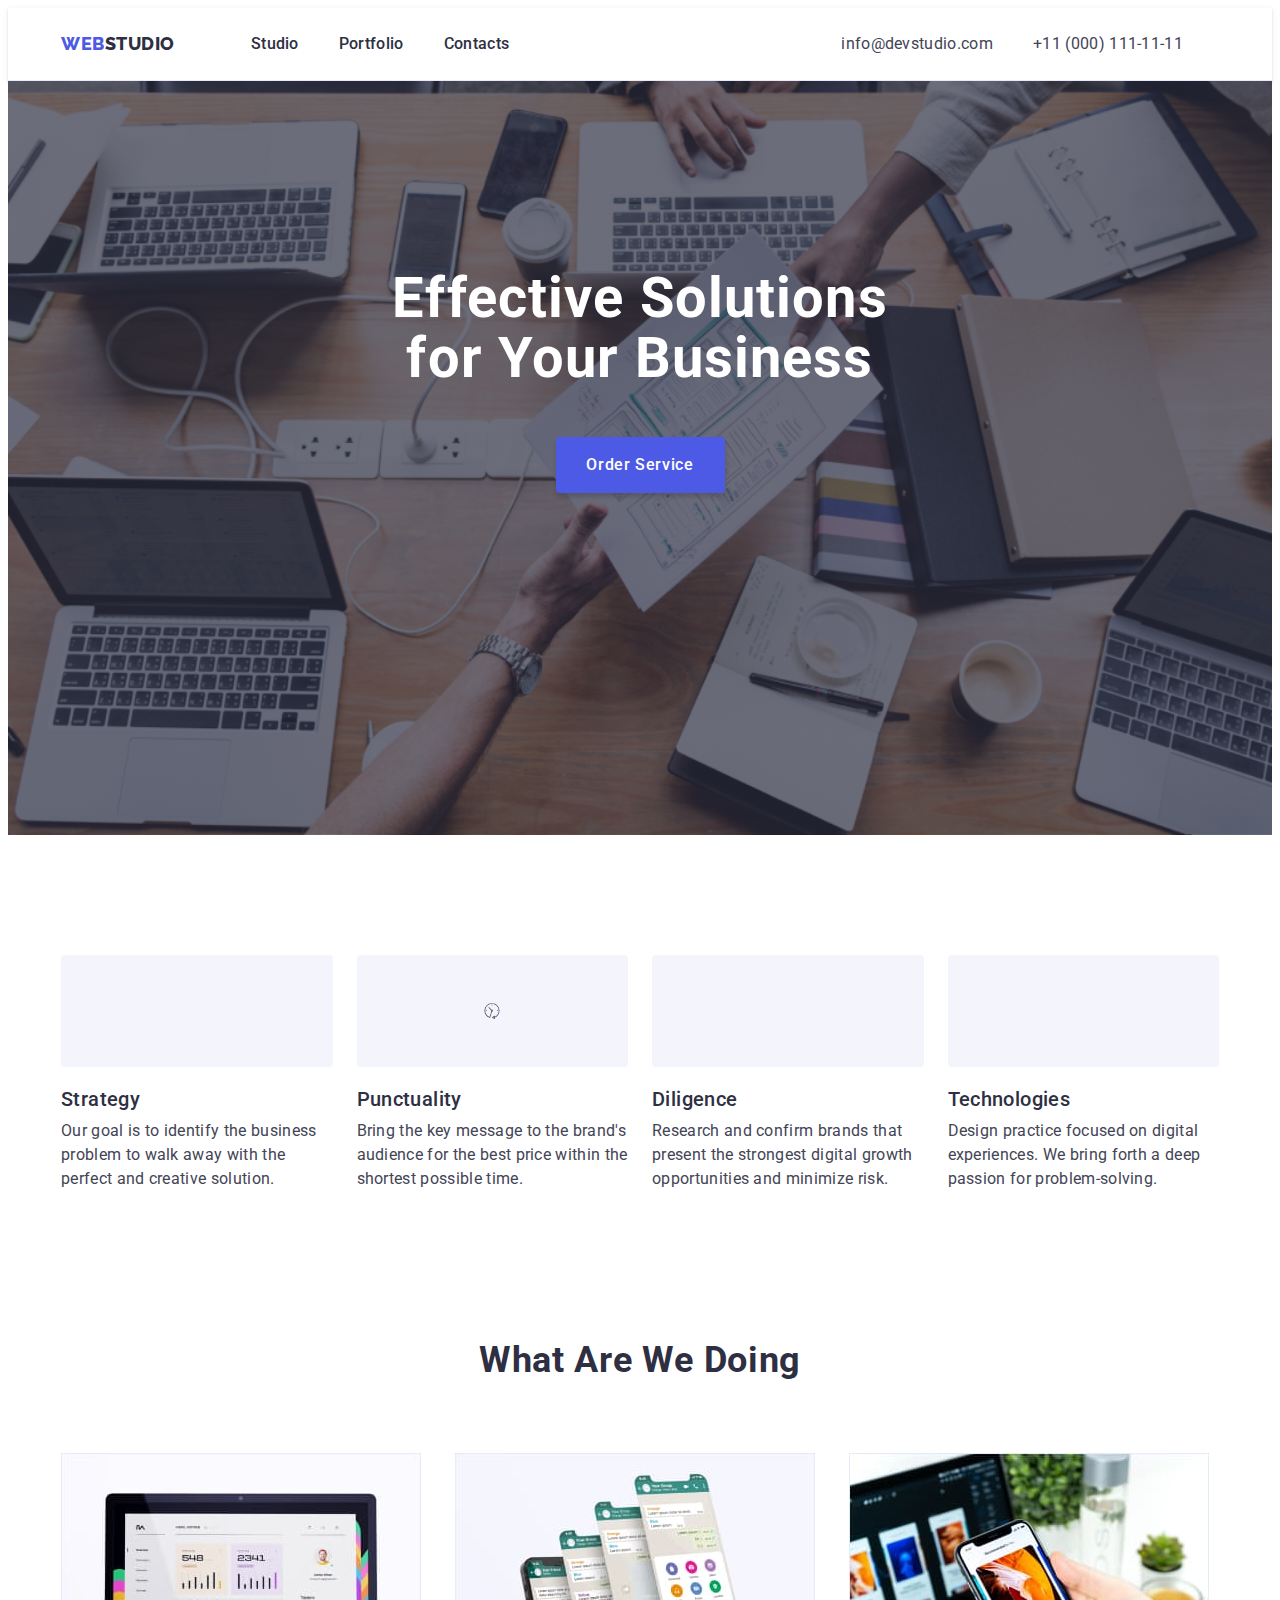
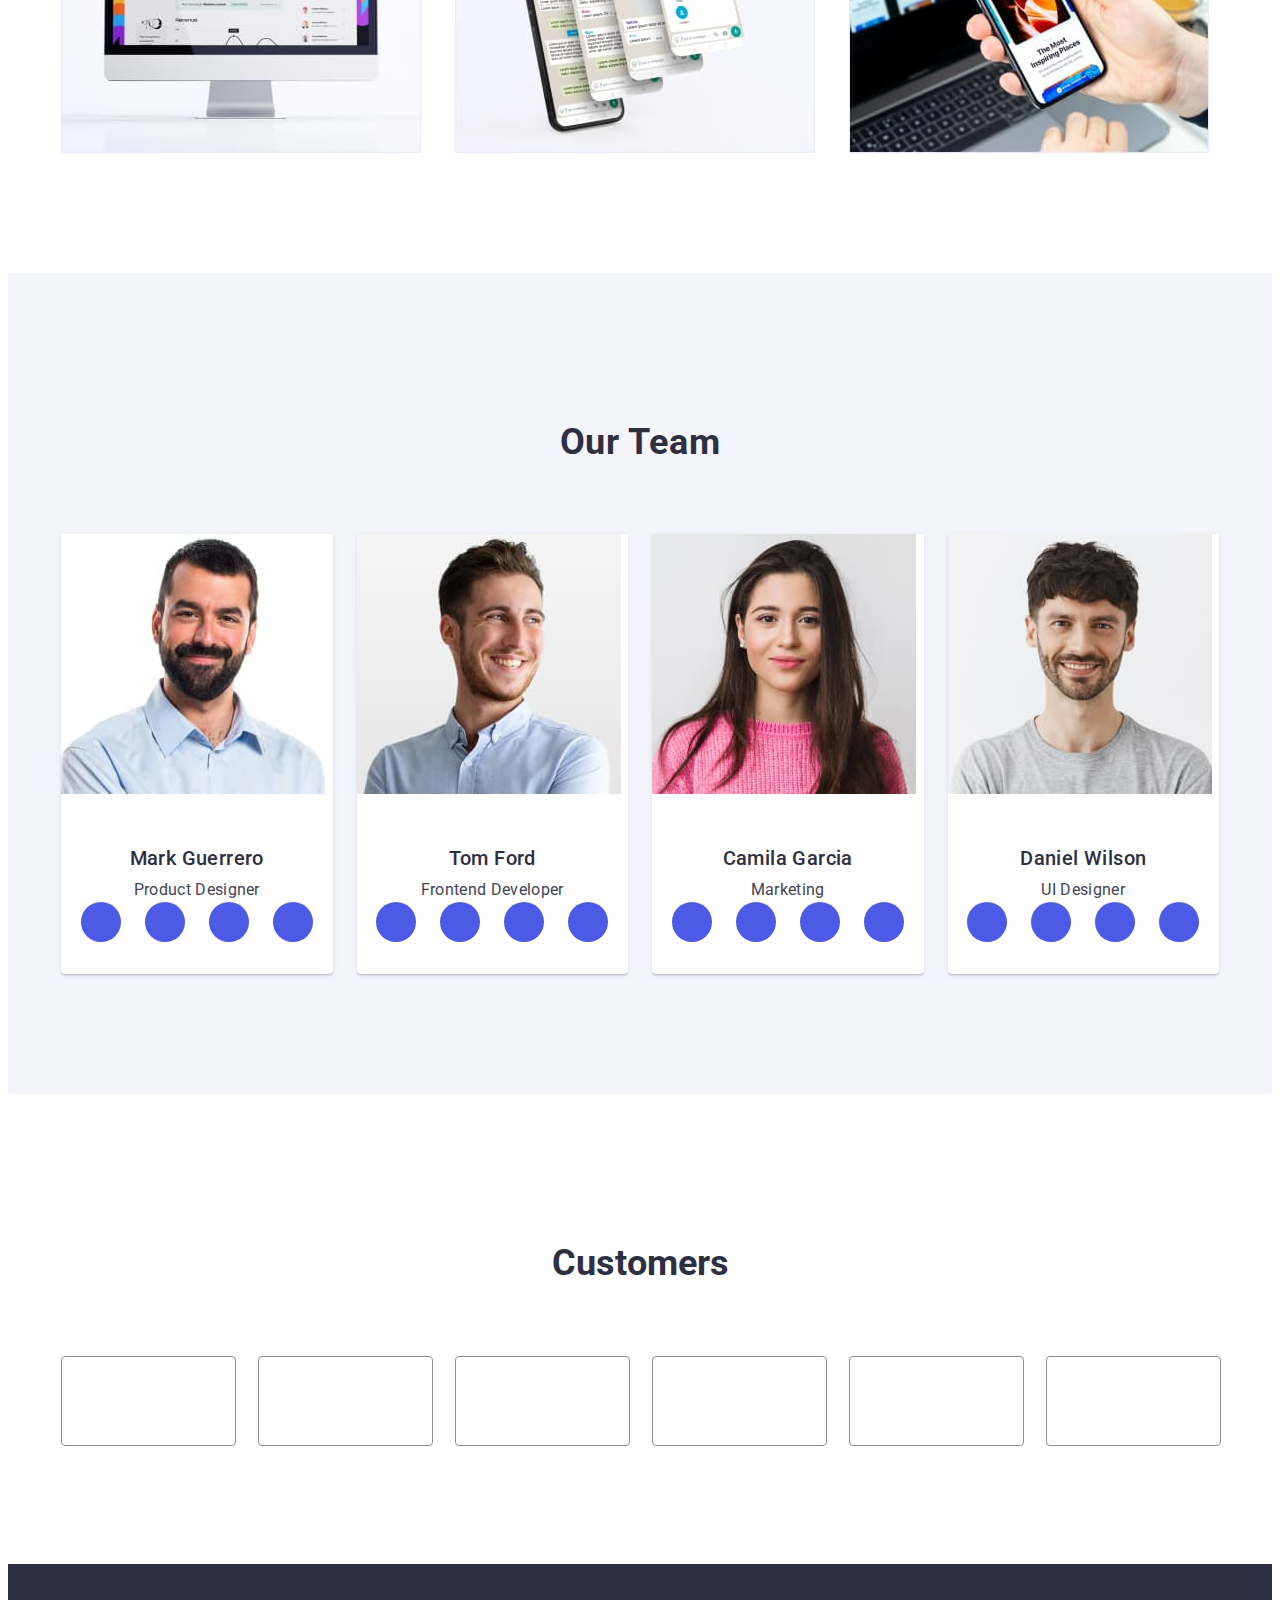
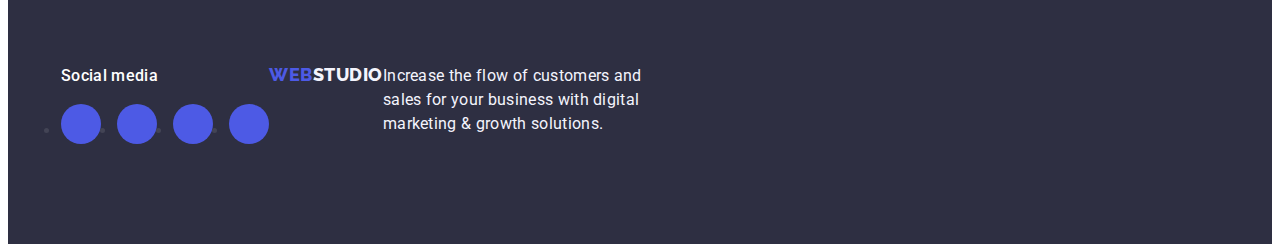
==== index.html @ bbf402d6 "Update index.html" ====
<!DOCTYPE html>
<html lang="en">

<head>
    <meta charset="UTF-8">
    <meta http-equiv="X-UA-Compatible" content="IE=edge">
    <link rel="preconnect" href="https://fonts.googleapis.com">
    <link rel="preconnect" href="https://fonts.gstatic.com" crossorigin>
    <link href="https://fonts.googleapis.com/css2?family=Roboto:wght@400;500;700;900&display=swap" rel="stylesheet">
    <link rel="preconnect" href="https://fonts.googleapis.com">
    <link rel="preconnect" href="https://fonts.gstatic.com" crossorigin>
    <link href="https://fonts.googleapis.com/css2?family=Raleway:wght@800&display=swap" rel="stylesheet">
    <link rel="stylesheet" href="https://cdnjs.cloudflare.com/ajax/libs/modern-normalize/1.1.0/modern-normalize.min.css"
        integrity="sha512-wpPYUAdjBVSE4KJnH1VR1HeZfpl1ub8YT/NKx4PuQ5NmX2tKuGu6U/JRp5y+Y8XG2tV+wKQpNHVUX03MfMFn9Q=="
        crossorigin="anonymous" referrerpolicy="no-referrer" />
    <link rel="stylesheet" href="./css/style.css">
    <meta name="viewport" content="width=device-width, initial-scale=1.0">
    <title>Dz1</title>
</head>
<!--............................................................. header -->

<body>
    <header class="header-bloc">

        <div class="header-conteiner container ">


            <nav class="header-link">

                <a class="logo link" href="./index.html">WEB<span class="logo-text">Studio</span></a>


                <ul class="menuu list">
                    <li><a href="./index.html" class="linkk-header link">Studio</a></li>
                    <li><a href="./portfolio.html" class="linkk-header link">Portfolio</a></li>
                    <li><a href="" class="linkk-header link">Contacts</a></li>
                </ul>
            </nav>

            <address class="main-contact">

                <ul class="menuuu list">
                    <li><a href="mailto:info@devstudio.com" class="linkk-contact link">info@devstudio.com</a></li>
                    <li class="contact-second"><a href="tel:+110001111111" class="linkk-contact link">+11 (000)
                            111-11-11</a></li>
                </ul>

            </address>
        </div>


    </header>



    <!--............................................................. first-section -->

    <main>
        <section class="first-bloc">
            <div class="first-conteiner container">
                <h1 class="bloc-logo">Effective Solutions for Your Business</h1>
                <button type="button" class="first-button">Order Service</button>
                <svg class="svg">
                    <use href="/images/svg/Ellipse.svg"></use>
                </svg>
            </div>
        </section>



        <!--............................................................. second-section -->
        <section class="second-bloc">
            <div class="second-conteiner container">
                <h2 class="blocc-logo">Huhu</h2>
                <ul class="second list">
                    <li class="link-one">
                        <div class="second-icon">
                            <svg width="64" height="64">
                                <use href="./images/svg/icon-strategy.svg #strategy-icon"></use>
                            </svg>
                        </div>
                        <h3 class="linkcc-logo">Strategy</h3>
                        <p class="second-parahraf">
                            Our goal is to identify the business
                            problem to walk away with the perfect and creative solution.
                        </p>
                    </li>
                    <li class="link-one">
                        <div class="second-icon">
                            <svg width="64" height="64">
                                <use href="#punctualy-icon"></use>
                            </svg>
                        </div>
                        <h3 class="linkcc-logo">Punctuality</h3>
                        <p class="second-parahraf"> Bring the key message to the brand's audience for the best price
                            within
                            the shortest possible
                            time.
                        </p>
                    </li>
                    <li class="link-one">
                        <div class="second-icon">
                            <svg width="64" height="64">
                                <use href=""></use>
                            </svg>
                        </div>
                        <h3 class="linkcc-logo">Diligence</h3>
                        <p class="second-parahraf">Research and confirm brands that present the strongest digital growth
                            opportunities and minimize
                            risk.</p>
                    </li>
                    <li class="link-one">
                        <div class="second-icon">
                            <svg width="64" height="64">
                                <use href=""></use>
                            </svg>
                        </div>
                        <h3 class="linkcc-logo">Technologies</h3>
                        <p class="second-parahraf">Design practice focused on digital experiences. We bring forth a deep
                            passion for
                            problem-solving.
                        </p>
                    </li>


                </ul>
            </div>
        </section>










        <!--............................................................. thre-section -->
        <section class="thre-bloc">
            <div class="thre-conteiner container">
                <h2 class=" logo-thre">What are we doing</h2>
                <ul class="thre list">
                    <li class="llink"><img src="./images/dz11.jpg" alt="foto-main1" width="360"></li>
                    <li class="llink"><img src="./images/dz12.jpg" alt="foto-main1" width="360"></li>
                    <li class="llink"><img src="./images/dz13.jpg" alt="foto-main1" width="360"></li>
                </ul>
            </div>
        </section>

        <!--............................................................. four-section -->
        <section class="four-bloc">
            <div class="four-conteiner container">
                <h2 class="four-logo">Our Team</h2>

                <ul class="four list">
                    <li class="four-link">
                        <img src="./images/dz14.jpg" alt="foto-main1" width="264">
                        <div class="link-box">



                            <h3 class="linkcc-logo">Mark Guerrero</h3>

                            <p class="four-parahraf">Product Designer</p>
                            <ul class="four-list-social">
                                <li class="four-list-child"><a class="four-list-lick" href=""><svg
                                            class="four-list-icon" width="16" height="16">
                                            <use></use>
                                        </svg></a></li>
                                <li class="four-list-child"><a class="four-list-lick" href=""><svg
                                            class="four-list-icon" width="16" height="16">
                                            <use></use>
                                        </svg></a></li>
                                <li class="four-list-child"><a class="four-list-lick" href=""><svg
                                            class="four-list-icon" width="16" height="16">
                                            <use></use>
                                        </svg></a></li>
                                <li class="four-list-child"><a class="four-list-lick" href=""><svg
                                            class="four-list-icon" width="16" height="16">
                                            <use></use>
                                        </svg></a></li>
                            </ul>
                        </div>
                    </li>



                    <li class="four-link">
                        <img src="./images/dz15.jpg" alt="foto-main1" width="264">
                        <div class="link-box">



                            <h3 class="linkcc-logo">Tom Ford</h3>

                            <p class="four-parahraf">Frontend Developer</p>
                            <ul class="four-list-social">
                                <li class="four-list-child"><a class="four-list-lick" href=""><svg
                                            class="four-list-icon" width="16" height="16">
                                            <use></use>
                                        </svg></a></li>
                                <li class="four-list-child"><a class="four-list-lick" href=""><svg
                                            class="four-list-icon" width="16" height="16">
                                            <use></use>
                                        </svg></a></li>
                                <li class="four-list-child"><a class="four-list-lick" href=""><svg
                                            class="four-list-icon" width="16" height="16">
                                            <use></use>
                                        </svg></a></li>
                                <li class="four-list-child"><a class="four-list-lick" href=""><svg
                                            class="four-list-icon" width="16" height="16">
                                            <use></use>
                                        </svg></a></li>
                            </ul>
                        </div>
                    </li>



                    <li class="four-link">
                        <img src="./images/dz16.jpg" alt="foto-main1" width="264">
                        <div class="link-box">



                            <h3 class="linkcc-logo">Camila Garcia</h3>

                            <p class="four-parahraf">Marketing</p>
                            <ul class="four-list-social">
                                <li class="four-list-child"><a class="four-list-lick" href=""><svg
                                            class="four-list-icon" width="16" height="16">
                                            <use></use>
                                        </svg></a></li>
                                <li class="four-list-child"><a class="four-list-lick" href=""><svg
                                            class="four-list-icon" width="16" height="16">
                                            <use></use>
                                        </svg></a></li>
                                <li class="four-list-child"><a class="four-list-lick" href=""><svg
                                            class="four-list-icon" width="16" height="16">
                                            <use></use>
                                        </svg></a></li>
                                <li class="four-list-child"><a class="four-list-lick" href=""><svg
                                            class="four-list-icon" width="16" height="16">
                                            <use></use>
                                        </svg></a></li>
                            </ul>
                        </div>
                    </li>


                    <li class="four-link">
                        <img src="./images/dz17.jpg" alt="foto-main1" width="264">
                        <div class="link-box">


                            <h3 class="linkcc-logo">Daniel Wilson</h3>

                            <p class="four-parahraf">UI Designer</p>
                            <ul class="four-list-social">
                                <li class="four-list-child"><a class="four-list-lick" href=""><svg
                                            class="four-list-icon" width="16" height="16">
                                            <use href=""></use>
                                        </svg></a></li>
                                <li class="four-list-child"><a class="four-list-lick" href=""><svg
                                            class="four-list-icon" width="16" height="16">
                                            <use href=""></use>
                                        </svg></a></li>
                                <li class="four-list-child"><a class="four-list-lick" href=""><svg
                                            class="four-list-icon" width="16" height="16">
                                            <use href=""></use>
                                        </svg></a></li>
                                <li class="four-list-child"><a class="four-list-lick" href=""><svg
                                            class="four-list-icon" width="16" height="16">
                                            <use href=""></use>
                                        </svg></a></li>

                            </ul>
                        </div>
                    </li>
                </ul>
            </div>
            <!--............................................................. fife-section -->
        </section>

        <section class="fife-section">
            <div class="fife-section-bloc container">
                <h2 class="fife-logo">Customers</h2>
                <ul class="fife-list">
                    <li class="fife-child"><a class="fife-linc" href=""><svg class="fife-icon" width="104" height="56">
                                <use href=""></use>
                            </svg>


                        </a> </li>

                    <li class="fife-child"><a class="fife-linc" href=""><svg class="fife-icon" width="104" height="56">
                                <use href=""></use>
                            </svg>


                        </a> </li>

                    <li class="fife-child"><a class="fife-linc" href=""><svg class="fife-icon" width="104" height="56">
                                <use href=""></use>
                            </svg>

                        </a> </li>

                    <li class="fife-child"><a class="fife-linc" href=""><svg class="fife-icon" width="104" height="56">
                                <use href=""></use>
                            </svg>


                        </a> </li>

                    <li class="fife-child"><a class="fife-linc" href=""><svg class="fife-icon" width="104" height="56">
                                <use href=""></use>
                            </svg>


                        </a> </li>

                    <li class="fife-child"><a class="fife-linc" href=""><svg class="fife-icon" width="104" height="56">
                                <use href=""></use>
                            </svg>


                        </a> </li>

                </ul>

            </div>

        </section>


    </main>
    
    
    
    
    
    
    
    
    
    
    
    
    <!--............................................................. footer -->
    <footer class="last-bloc">
        <div class="last-continer container">
             <div class="social-footer">
            <p class="social-parahraf"> Social media</p>
            <ul class="footer-list">
                <li class="footer-child"><a class="footer-linc" href=""><svg class="footer-icon" width="24" height="24">
                            <use href=""></use>
                        </svg></a></li>
                <li class="footer-child"><a class="footer-linc" href=""><svg class="footer-icon" width="24" height="24">
                            <use href=""></use>
                        </svg></a></li>
                <li class="footer-child"><a class="footer-linc" href=""><svg class="footer-icon" width="24" height="24">
                            <use href=""></use>
                        </svg></a></li>
                <li class="footer-child"><a class="footer-linc" href=""><svg class="footer-icon" width="24" height="24">
                            <use href=""></use>
                        </svg></a></li>
            </ul>
        </div>
                  <a class="last link" href="./index.html">Web<span class="seme-text">Studio</span>
            </a>
            <p class="last-parahraf">Increase the flow of customers and sales
                for your business with digital marketing
                & growth solutions.</p>

        </div>
            
       
        
      
       

    </footer>

    
    
    
    
    
    
    
    
    
    
    
    
    
    
    
    
    
    
    

    <!-- sprayt -->
    <svg display="none">
        <symbol id="strategy-icon" viewBox="0 0 264 112">
            <path
                d="M161.546 68.1952L144.66 51.1851L146.534 41.9541C147.018 42.1429 147.532 42.2416 148.051 42.2453H148.064C150.448 42.2735 152.404 40.3633 152.432 37.9788C152.461 35.5943 150.55 33.6384 148.166 33.6101C145.781 33.582 143.825 35.4921 143.797 37.8767C143.791 38.3869 143.875 38.8941 144.047 39.3749L134.127 40.5856L117.945 24.32C117.747 24.1175 117.476 24.0023 117.192 24C116.912 24.0015 116.644 24.1129 116.445 24.3104L113.42 27.3184C113.004 27.7349 113.004 28.4101 113.42 28.8267L115.048 30.4779C108.742 42.0737 110.79 56.4335 120.087 65.8037C120.172 65.8853 120.271 65.9513 120.379 65.9989C120.312 66.3599 120.277 66.7261 120.275 67.0933V79.4667H107.475C104.531 79.4701 102.145 81.856 102.141 84.8V86.9333C102.141 87.5224 102.619 88 103.208 88H152.275C152.864 88 153.341 87.5224 153.341 86.9333V84.8C153.338 81.856 150.952 79.4701 148.008 79.4667H135.208V73.9829C137.213 74.4035 139.256 74.6179 141.305 74.6229C146.221 74.6176 151.059 73.392 155.385 71.056L157.021 72.7019C157.22 72.9044 157.491 73.0196 157.775 73.0219C158.055 73.0204 158.323 72.9089 158.521 72.7115L161.546 69.7035C161.963 69.2869 161.963 68.6117 161.546 68.1952ZM146.56 36.4661C147.395 35.6352 148.746 35.6389 149.577 36.4743C150.407 37.3096 150.404 38.6604 149.568 39.4912C149.169 39.8889 148.627 40.1121 148.063 40.112H148.057C146.879 40.1059 145.929 39.1459 145.935 37.9676C145.938 37.4036 146.164 36.8639 146.564 36.4661H146.56ZM144.049 43.4752L142.852 49.3664L140.501 47.0016L144.049 43.4752ZM142.837 41.6715L138.997 45.4891L136.026 42.5024L142.837 41.6715ZM148.008 81.6C149.775 81.6 151.208 83.0327 151.208 84.8V85.8667H104.275V84.8C104.275 83.0327 105.707 81.6 107.475 81.6H148.008ZM133.075 77.3333V79.4667H122.408V77.3333H133.075ZM122.408 75.2V67.0933C122.408 64.5056 124.801 62.4 127.741 62.4C130.682 62.4 133.075 64.5056 133.075 67.0933V75.2H122.408ZM135.208 71.808V67.0933C135.208 63.3291 131.859 60.2667 127.741 60.2667C125.079 60.2259 122.59 61.5809 121.179 63.8389C113.064 55.2913 111.236 42.5485 116.622 32.0647L153.826 69.4816C148.081 72.404 141.495 73.2268 135.208 71.808ZM157.786 70.4405L156.283 68.9291L117.181 29.5915L115.672 28.0789L117.181 26.5749L133.051 42.5344C133.059 42.5344 133.063 42.5483 133.071 42.5536L159.3 68.9365L157.786 70.4405Z"
                fill="#2E2F42" />
            <path
                d="M127.751 64.5333H127.741C125.974 64.5306 124.539 65.9612 124.537 67.7285C124.534 69.4958 125.965 70.9306 127.732 70.9333H127.741C129.509 70.936 130.944 69.5054 130.946 67.7381C130.949 65.9708 129.518 64.536 127.751 64.5333ZM128.498 68.4896C128.297 68.6893 128.025 68.801 127.741 68.8C127.152 68.7969 126.677 68.3169 126.68 67.7278C126.682 67.4458 126.795 67.176 126.995 66.977C127.193 66.7796 127.461 66.6681 127.741 66.6666C128.331 66.6697 128.806 67.1497 128.803 67.7388C128.801 68.0208 128.688 68.2906 128.488 68.4896H128.498Z"
                fill="#4D5AE5" />

        </symbol>

        <symbol id="punctualy-icon" viewBox="0 0 264 112">
            <g clip-path="url(#clip0_302815_4919)">
                <path
                    d="M162.593 54.6025C162.59 37.6978 148.883 23.9966 131.978 24C115.073 24.0034 101.372 37.7109 101.375 54.6157C101.378 67.9316 109.989 79.7178 122.674 83.7681C122.795 83.8062 122.921 83.8257 123.047 83.8252C123.289 83.8247 123.525 83.7603 123.732 83.6377C124.002 83.478 124.204 83.2241 124.299 82.9248L132.029 58.4248C134.142 58.4141 135.846 56.6919 135.835 54.5791C135.824 52.4658 134.103 50.7617 131.989 50.7725C131.421 50.7749 130.86 50.9058 130.349 51.1553L120.137 40.9419C119.63 40.4526 118.823 40.4668 118.334 40.9731C117.856 41.4678 117.856 42.251 118.334 42.7456L128.541 52.9639C127.757 54.5625 128.205 56.4922 129.613 57.582L122.248 80.9277C107.692 75.5659 100.239 59.4199 105.601 44.8643C110.963 30.3086 127.109 22.8555 141.665 28.2173C156.22 33.5791 163.673 49.7256 158.312 64.2808C155.692 71.3921 150.31 77.1431 143.387 80.2275L142.591 76.479C142.446 75.79 141.769 75.3496 141.08 75.4956C140.862 75.542 140.661 75.6441 140.495 75.792L132.821 82.6431C132.294 83.1113 132.248 83.9175 132.716 84.4439C132.869 84.6148 133.064 84.7417 133.283 84.8115L143.08 87.9385C143.75 88.1538 144.469 87.7852 144.684 87.1143C144.752 86.9024 144.764 86.6768 144.718 86.459L143.936 82.7808C155.264 78.0049 162.62 66.8965 162.593 54.6025ZM131.984 53.3272C132.688 53.3272 133.26 53.8984 133.26 54.6025C133.26 55.3071 132.688 55.8779 131.984 55.8779C131.28 55.8779 130.709 55.3071 130.709 54.6025C130.709 53.8984 131.28 53.3272 131.984 53.3272ZM136.185 83.0552L140.553 79.1587L141.759 84.8394L136.185 83.0552Z"
                    fill="#2E2F42" />
                <path
                    d="M130.709 30.3701V32.9209C130.709 33.6255 131.28 34.1963 131.984 34.1963C132.688 34.1963 133.26 33.6255 133.26 32.9209V30.3701C133.26 29.666 132.688 29.0947 131.984 29.0947C131.28 29.0947 130.709 29.666 130.709 30.3701Z"
                    fill="#4D5AE5" />
                <path
                    d="M107.752 53.3271C107.047 53.3271 106.477 53.8984 106.477 54.6025C106.477 55.3071 107.047 55.8779 107.752 55.8779H110.303C111.007 55.8779 111.578 55.3071 111.578 54.6025C111.578 53.8984 111.007 53.3271 110.303 53.3271H107.752Z"
                    fill="#4D5AE5" />
                <path
                    d="M156.216 55.8779C156.921 55.8779 157.492 55.3071 157.492 54.6025C157.492 53.8984 156.921 53.3271 156.216 53.3271H153.665C152.961 53.3271 152.39 53.8984 152.39 54.6025C152.39 55.3071 152.961 55.8779 153.665 55.8779H156.216Z"
                    fill="#4D5AE5" />
            </g>

        </symbol>


    </svg>
</body>

</html>
---- css/style.css ----
:root {
    --main-color: #FFFFFF;
    --pane-padding: 5px 42px;
    --second-background-color: #404BBF;
    --thre-background-color: #4d5ae5;
    --button-background-color: #e7e9fc;
    --parahraf-color: #434455;
    --logo-color: #2E2F42;
    --four-section-color: #F4F4FD;
    --fife-color: #8e8f99;
    --footer-color: #31d0aa;
}


body {
    font-family: "Roboto", sans-serif;
    color: var(--parahraf-color);
    background-color: var(--main-color);

}

img {
    display: block;
}

ul {
    padding-left: 0;
    margin: 0;
}

p {
    margin-top: 0;
    margin-bottom: 0;
}



/* ...........................................................header */
.header-conteiner {
    display: flex;
    width: 1158px;
    margin: 0 auto;
    padding: 0 15px 0 15px;
}




.header-link {
    align-items: center;
    display: flex;
    margin: 0;
    margin: 24px 0;
}

.header-bloc {
    border-bottom: 1px solid #e7e9fc;
    box-shadow: 0px 2px 1px rgba(46, 47, 66, 0.08), 0px 1px 1px rgba(46, 47, 66, 0.16), 0px 1px 6px rgba(46, 47, 66, 0.08);
}

.logo-text {
    color: var(--logo-color);
}



.linkk-contact {
    font-weight: 400;
    font-size: 16px;
    line-height: 24px;
    letter-spacing: 0.02em;
    color: var(--parahraf-color);
    text-decoration: none;
}

.menuuu {
    list-style-type: none;
    display: flex;
    gap: 40px;


}

.logo {
    align-items: center;
    font-family: 'Raleway', sans-serif;
    font-weight: 800;
    font-size: 18px;
    margin-right: 76px;
    line-height: 1.17;
    align-items: center;
    letter-spacing: 0.03em;
    text-transform: uppercase;
    color: var(--thre-background-color);
    text-decoration: none;



}


.menuu {

    justify-content: center;
    display: flex;
    gap: 40px;
}

.list {
    list-style-type: none;
}

.menuu .linkk-header:hover {
    color: var(--second-background-color);
}

.menuu .linkk-header:focus {
    color: var(--second-background-color);
}

.menuu .linkk-header {
    text-decoration: none;
    font-weight: 500;
    font-size: 16px;
    line-height: 24px;
    letter-spacing: 0.02em;
    color: var(--logo-color);
    list-style-type: none;
    font-style: normal;

}



.menuu-contact {
    list-style-type: none;
}

.linkk-contact:hover {
    color: var(--second-background-color);
}

.linkk-contact:focus {
    color: var(--second-background-color);
}

.main-contact {
    font-style: normal;
    margin-left: 332px;
    margin-top: 24px;
}

.linkk-header {
    padding: 24px 0;
}

/*............................................................ section-1 */

.first-bloc {
    background: var(--logo-color);
    padding-top: 188px;
    padding-bottom: 188px;
    background-repeat: no-repeat;
    background-position: center;
    background-size: cover;
    max-width: 1440px;
    background-image: linear-gradient(rgba(46, 47, 66, 0.7), rgba(46, 47, 66, 0.7)), url(../images/background-main.jpg);
    margin: 0 auto;

}




.first-bloc h1 {
    display: block;
    max-width: 496px;
    font-style: normal;
    font-weight: 700;
    font-size: 56px;
    line-height: 1.07;
    text-align: center;
    align-items: center;
    letter-spacing: 0.02em;
    color: var(--main-color);
    margin-top: 0;

    margin: 0 auto;
}



.first-button {
    min-width: 169px;
    height: 56px;
    display: block;
    font-family: 'Roboto', sans-serif;
    font-style: normal;
    font-weight: 500;
    font-size: 16px;
    line-height: 1.5;
    align-items: center;
    letter-spacing: 0.04em;
    color: var(--main-color);
    border: none;
    background-color: var(--thre-background-color);
    cursor: pointer;
    box-shadow: 0px 4px 4px rgba(0, 0, 0, 0.15);
    border-radius: 4px;
    background-color: var(--thre-background-color);
    margin: 0 auto;
    margin-top: 48px;

}

.first-button:focus,
.first-button:hover {

    background-color: #404BBF;
}



/*............................................................ section-2 */


.second-bloc {

    padding: 120px 0;
}

.second-icon {
    display: flex;
    align-items: center;
    justify-content: center;
    height: 112px;
    background-color: var(--four-section-color);
    border-radius: 4px;
    margin-bottom: 8px
}

.second {
    display: flex;
    gap: 24px;
}

.blocc-logo {
    visibility: hidden;
    margin: 0;
    padding: 0;
    display: none;

}

.link-one {
    width: calc((100% - 3 * 24px) / 4);
}



.second .link-one {

    align-items: flex-start;

}


.linkcc-logo {
    text-align: left;
}

.second h3 {

    font-style: normal;
    font-weight: 500;
    font-size: 20px;
    line-height: 24px;
    letter-spacing: 0.02em;
    color: var(--logo-color);
}

.second p {
    font-size: 16px;
    line-height: 24px;
    letter-spacing: 0.02em;
    color: var(--parahraf-color);
    margin: 0;
}

/*............................................................ section-3 */


.thre-bloc {
    padding-bottom: 120px;
}

.thre {
    display: flex;
    gap: 24px;

}

.thre .llink {
    width: calc((100% - 48px) / 3);
}

.three p {
    font-size: 16px;
    line-height: 24px;
    letter-spacing: 0.02em;
    color: var(--parahraf-color);
}


.thre-bloc h2 {
    margin-bottom: 72px;
    font-weight: 700;
    font-size: 36px;
    line-height: 1.11;
    text-align: center;
    letter-spacing: 0.02em;
    text-transform: capitalize;
    color: var(--logo-color);
}





/*............................................................ section-4*/
.four-bloc {
    padding-top: 120px;
    padding-bottom: 120px;
    background: var(--four-section-color);
}

.link-box {
    /* padding: 32px 16px; */
    padding: 32px 0;
}

.four-logo {
    margin-bottom: 72px;
}

.four h3 {
    font-weight: 500;
    font-size: 20px;
    line-height: 1.2;
    text-align: center;
    letter-spacing: 0.02em;
    color: var(--logo-color);
}

.four p {
    letter-spacing: 0.02em;
    color: var(--parahraf-color);

}



.four-parahraf {
    font-size: 16px;
    line-height: 1.5;
    text-align: center;
}




.four-bloc h2 {
    font-weight: 700;
    font-size: 36px;
    line-height: 1.11;
    text-align: center;
    letter-spacing: 0.02em;
    text-transform: capitalize;
    color: var(--logo-color);
}

.four-link {
    width: calc((100% - 72px) / 4);
    background: var(--main-color);
    box-shadow: 0px 1px 6px rgba(46, 47, 66, 0.08), 0px 1px 1px rgba(46, 47, 66, 0.16), 0px 2px 1px rgba(46, 47, 66, 0.08);
    border-radius: 0px 0px 4px 4px;


}

.four {
    display: flex;
    gap: 24px;
}

.four-list-social {
    display: flex;
    justify-content: center;
    gap: 24px;
    list-style-type: none;

}

.four-list-child {
    width: 40px;
    height: 40px;
}

.four-list-lick {
    width: 100%;
    height: 100%;
    background-color: var(--thre-background-color);
    border-radius: 50%;
    display: flex;
    align-items: center;
    justify-content: center;
}

.four-list-lick:is(:hover, :focus) {
    background-color: var(--second-background-color);
}

.four-list-icon {
    fill: var(--four-section-color);
}


/* <!--............................................................. section-5 --> */
.fife-section {
    padding-top: 120px;
    padding-bottom: 120px;
}

.fife-logo {
    font-size: 36px;
    line-height: 1.1;
    color: var(--logo-color);
    margin-bottom: 72px;
    text-align: center;

}

.fife-list {
    display: flex;
    gap: 24px;

}

.fife-child {
    width: calc((100% - 120px) / 6);
    height: 88px;
    list-style-type: none;
}

.fife-linc {
    width: 100%;
    height: 100%;
    border: 1px solid var(--fife-color);
    border-radius: 4px;
    display: flex;
    align-items: center;
    justify-content: center;
    color: var(--fife-color);


}

.fife-linc:is(:hover, :focus) {

    border-color: var(--second-background-color);
    color: var(--second-background-color);
}

.fife-icon {
    fill: currentColor;
}

/*............................................................ footer */
.last-bloc {
    padding-top: 100px;
    padding-bottom: 100px;
    background: var(--logo-color);
}





.last span {
    color: var(--four-section-color);
}

.last-bloc a {

    font-family: 'Raleway', sans-serif;
    font-style: normal;
    font-weight: 800;
    font-size: 18px;
    line-height: 1.17;
    align-items: center;
    letter-spacing: 0.03em;
    text-transform: uppercase;
    text-decoration: none;
    color: var(--thre-background-color);
}

.last {
    display: inline-block;
    align-items: center;
    margin-bottom: 16px;

}

.last-parahraf {
    font-size: 16px;
    line-height: 24px;
    letter-spacing: 0.02em;
    color: var(--four-section-color);
    width: 264px;
}

.last-continer {
    display: flex;
    align-items: baseline;
    margin-right: 120px;
}

.social-parahraf {
    font-weight: 500;
    font-size: 16px;
    line-height: 1.5;
    letter-spacing: 0.02em;
    color: var(--main-color);
    margin-bottom: 16px;



}

.footer-list {
    display: flex;
    gap: 16px;
}

.footer-child {
    width: 40px;
    height: 40px;
}

.footer-linc {
    width: 100%;
    height: 100%;
    background-color: var(--thre-background-color);
    border-radius: 50%;
    display: flex;
    align-items: flex-end;
    justify-content: center;
}

.footer-linc:is(:hover, :focus) {

    background-color: var(--footer-color);

}

.footer-icon {
    fill: var(--four-section-color);
}






/* ...................................................portfolio */
.parahraf-conteiner {
    padding: 96px 0 120px;


}

.container {
    width: 1158px;
    margin: 0 auto;
    padding-left: 15px;
    padding-right: 15px;
}


.secondd-logo {
    visibility: hidden;
    margin: 0;
    padding: 0;
    display: none;
}

.firstt {
    display: flex;
    flex-wrap: wrap;
    column-gap: 24px;
    row-gap: 48px;
    list-style-type: none;

}



.firstt-link a {
    text-decoration: none;
}

.firstt h2 {
    font-style: normal;
    font-weight: 500;
    font-size: 20px;
    line-height: 24px;
    letter-spacing: 0.02em;
    color: var(--logo-color);

}



.firstt-link {
    background: var(--main-color);
    width: calc((100% - 48px) / 3);
}




.link-boxx {
    border: 1px solid var(--button-background-color);
    border-top: none;
    padding: 32px 16px;
}

.linkcc-logo {
    margin-bottom: 8px;
    text-align: left;
}

.second-parahraf {
    line-height: 1.5;
    letter-spacing: 0.02em;
    color: var(--parahraf-color);
}

.link {
    text-decoration: none;
}








/* ..................................................portfolio-button */



.meenu {
    display: flex;
    justify-content: center;
    gap: 24px;
    margin-bottom: 72px;
    align-items: center;
    list-style: none;

}



.meenu button {

    padding: 12px 24px;
    background-color: var(--four-section-color);
    border: 1px solid var(--button-background-color);
    border-radius: 4px;
    color: var(--thre-background-color);
    font-family: 'Roboto', sans-serif;
    font-style: normal;
    font-weight: 500;
    font-size: 16px;
    line-height: 24px;
    align-items: center;
    text-align: center;
    letter-spacing: 0.04em;
    cursor: pointer;
}


.filter:is(:hover, :focus) {
    background-color: var(--second-background-color, #404BBF);
    color: var(--main-color);
    border: 1px solid transparent;
}

.filter {
    border: 1px solid var(--button-background-color);
    border-radius: 4px;

}
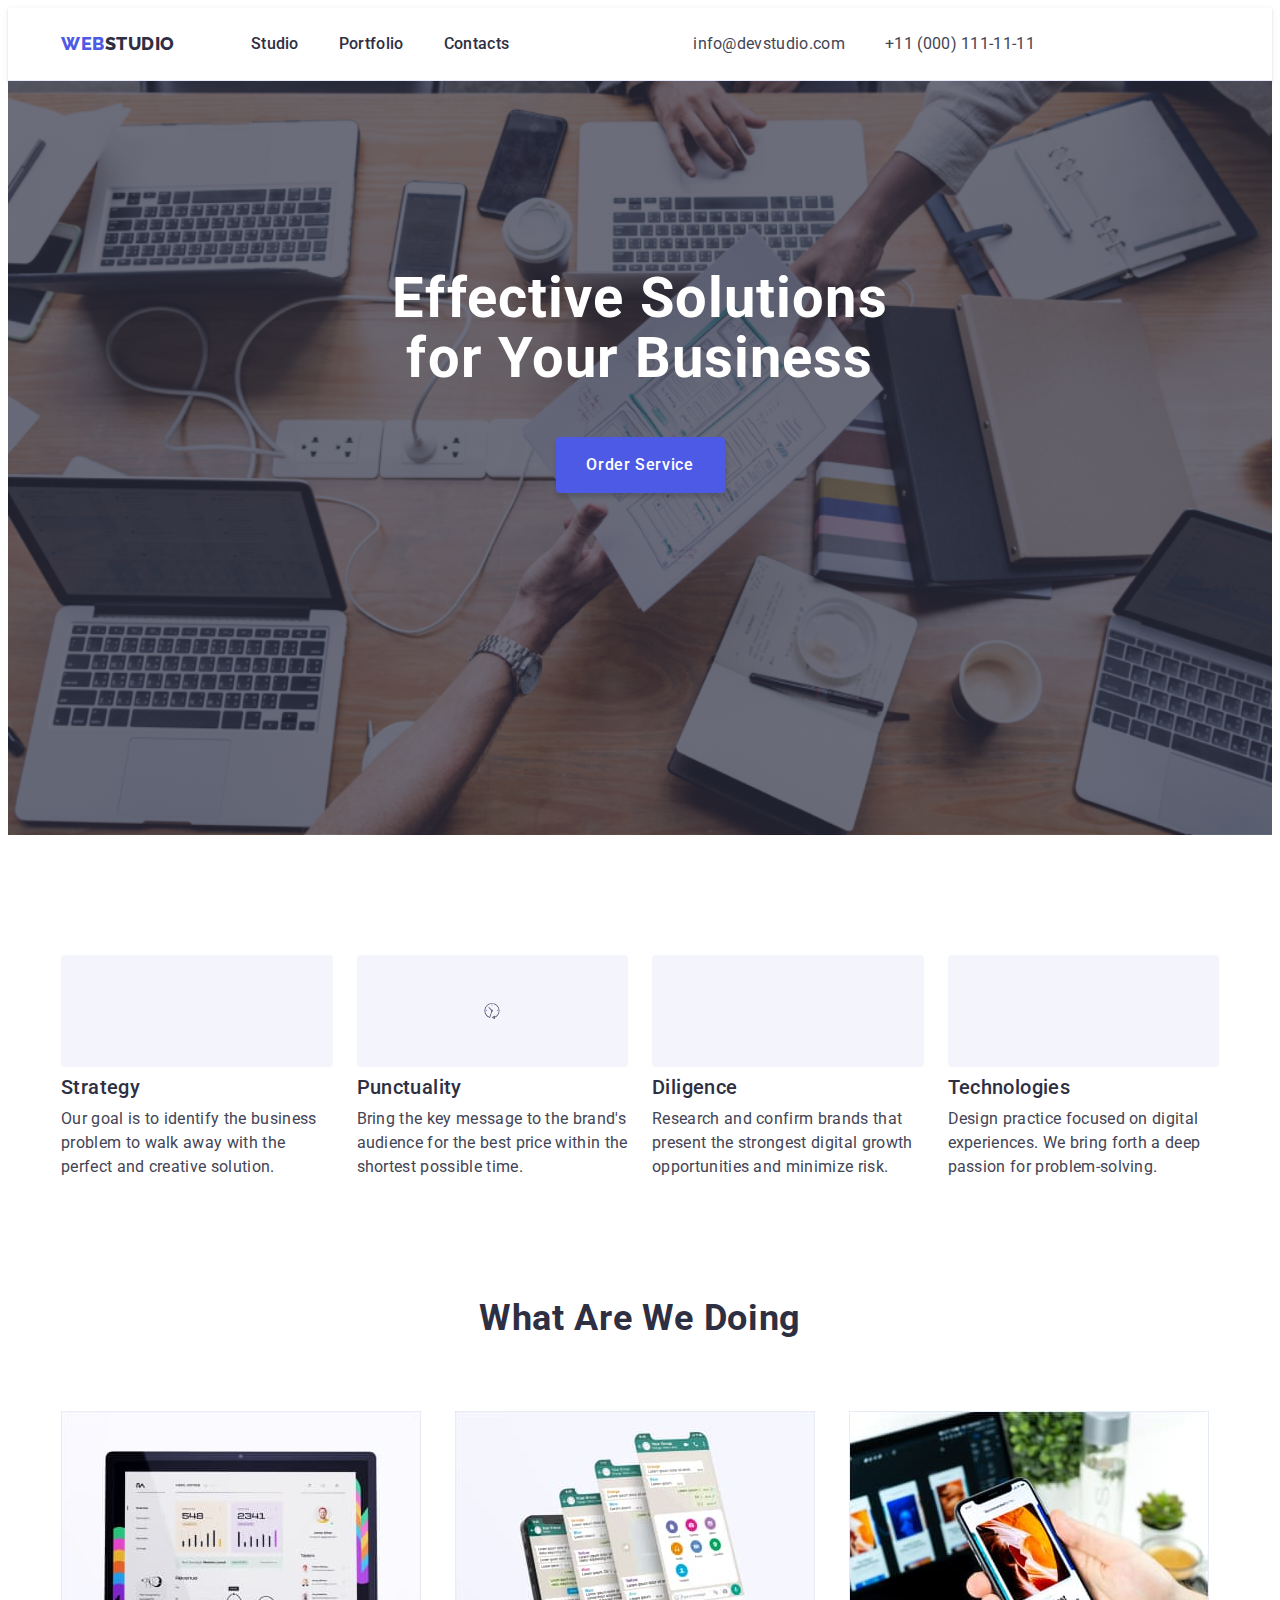
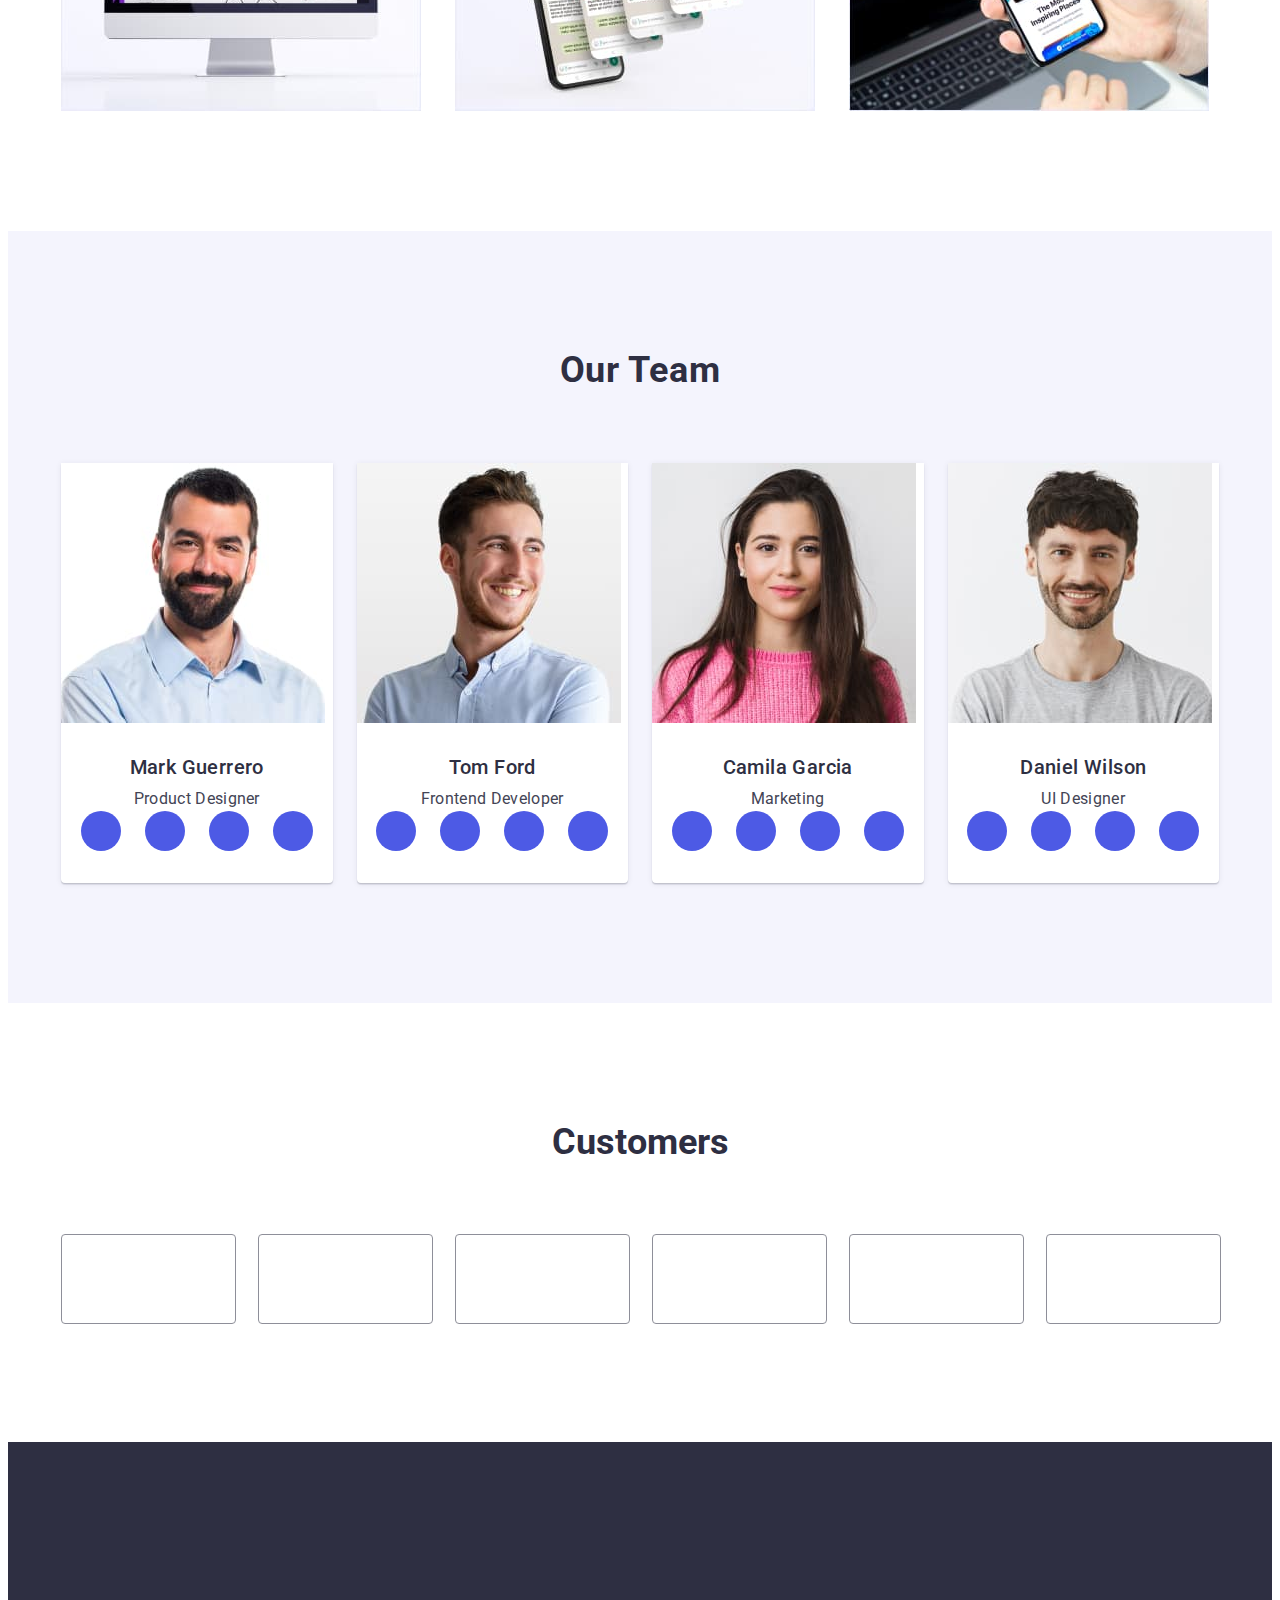
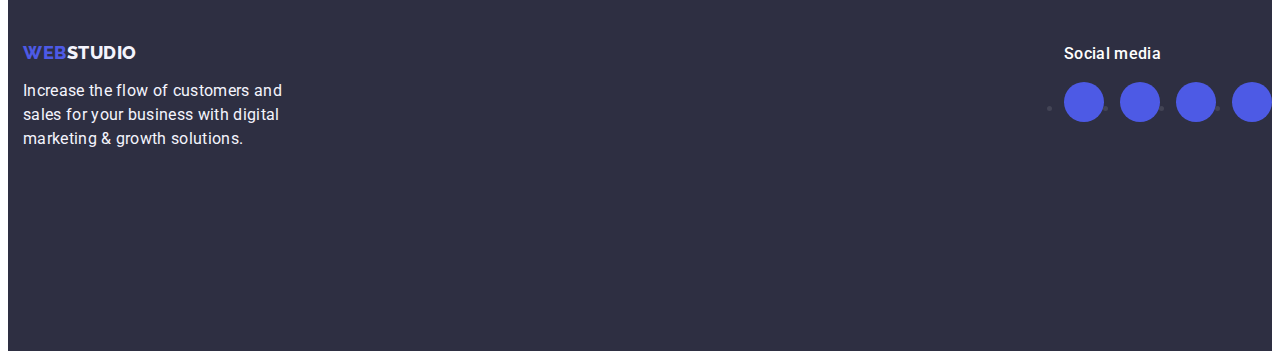
==== commit 01a6b4b2: "Update index.html" ====
--- a/index.html
+++ b/index.html
@@ -350,32 +350,47 @@
     
     <!--............................................................. footer -->
     <footer class="last-bloc">
-        <div class="last-continer container">
-             <div class="social-footer">
-            <p class="social-parahraf"> Social media</p>
-            <ul class="footer-list">
-                <li class="footer-child"><a class="footer-linc" href=""><svg class="footer-icon" width="24" height="24">
-                            <use href=""></use>
-                        </svg></a></li>
-                <li class="footer-child"><a class="footer-linc" href=""><svg class="footer-icon" width="24" height="24">
-                            <use href=""></use>
-                        </svg></a></li>
-                <li class="footer-child"><a class="footer-linc" href=""><svg class="footer-icon" width="24" height="24">
-                            <use href=""></use>
-                        </svg></a></li>
-                <li class="footer-child"><a class="footer-linc" href=""><svg class="footer-icon" width="24" height="24">
-                            <use href=""></use>
-                        </svg></a></li>
-            </ul>
+       <footer class="last-bloc">
+        <div class="global-footer-box">
+
+
+            <div class="last-continer container">
+                <a class="last link" href="./index.html">Web<span class="seme-text">Studio</span>
+                </a>
+                <p class="last-parahraf">Increase the flow of customers and sales
+                    for your business with digital marketing
+                    & growth solutions.</p>
+
+            </div>
+            <div class="social-footer">
+                <p class="social-parahraf"> Social media</p>
+                <ul class="footer-list">
+                    <li class="footer-child"><a class="footer-linc" href=""><svg class="footer-icon" width="24"
+                                height="24">
+                                <use href=""></use>
+                            </svg></a></li>
+                    <li class="footer-child"><a class="footer-linc" href=""><svg class="footer-icon" width="24"
+                                height="24">
+                                <use href=""></use>
+                            </svg></a></li>
+                    <li class="footer-child"><a class="footer-linc" href=""><svg class="footer-icon" width="24"
+                                height="24">
+                                <use href=""></use>
+                            </svg></a></li>
+                    <li class="footer-child"><a class="footer-linc" href=""><svg class="footer-icon" width="24"
+                                height="24">
+                                <use href=""></use>
+                            </svg></a></li>
+                </ul>
+            </div>
+
+
         </div>
-                  <a class="last link" href="./index.html">Web<span class="seme-text">Studio</span>
-            </a>
-            <p class="last-parahraf">Increase the flow of customers and sales
-                for your business with digital marketing
-                & growth solutions.</p>
-
-        </div>
-            
+
+
+
+
+
        
         
       
--- a/css/style.css
+++ b/css/style.css
@@ -50,7 +50,7 @@
     align-items: center;
     display: flex;
     margin: 0;
-    margin: 24px 0;
+   
 }
 
 .header-bloc {
@@ -146,12 +146,17 @@
 
 .main-contact {
     font-style: normal;
-    margin-left: 332px;
-    margin-top: 24px;
+   margin: 0 auto;
 }
 
 .linkk-header {
     padding: 24px 0;
+    display: block;
+}
+
+.linkk-contact {
+    padding: 24px 0;
+    display: block;
 }
 
 /*............................................................ section-1 */
@@ -267,6 +272,7 @@
 
 .linkcc-logo {
     text-align: left;
+    margin: 0;
 }
 
 .second h3 {
@@ -313,6 +319,7 @@
 
 
 .thre-bloc h2 {
+    margin-top: 0;
     margin-bottom: 72px;
     font-weight: 700;
     font-size: 36px;
@@ -341,6 +348,7 @@
 
 .four-logo {
     margin-bottom: 72px;
+    margin-top: 0;
 }
 
 .four h3 {
@@ -437,6 +445,7 @@
     color: var(--logo-color);
     margin-bottom: 72px;
     text-align: center;
+    margin-top: 0;
 
 }
 
@@ -520,9 +529,12 @@
 }
 
 .last-continer {
+   
+    margin-right: 120px;
+}
+.global-footer-box {
     display: flex;
     align-items: baseline;
-    margin-right: 120px;
 }
 
 .social-parahraf {
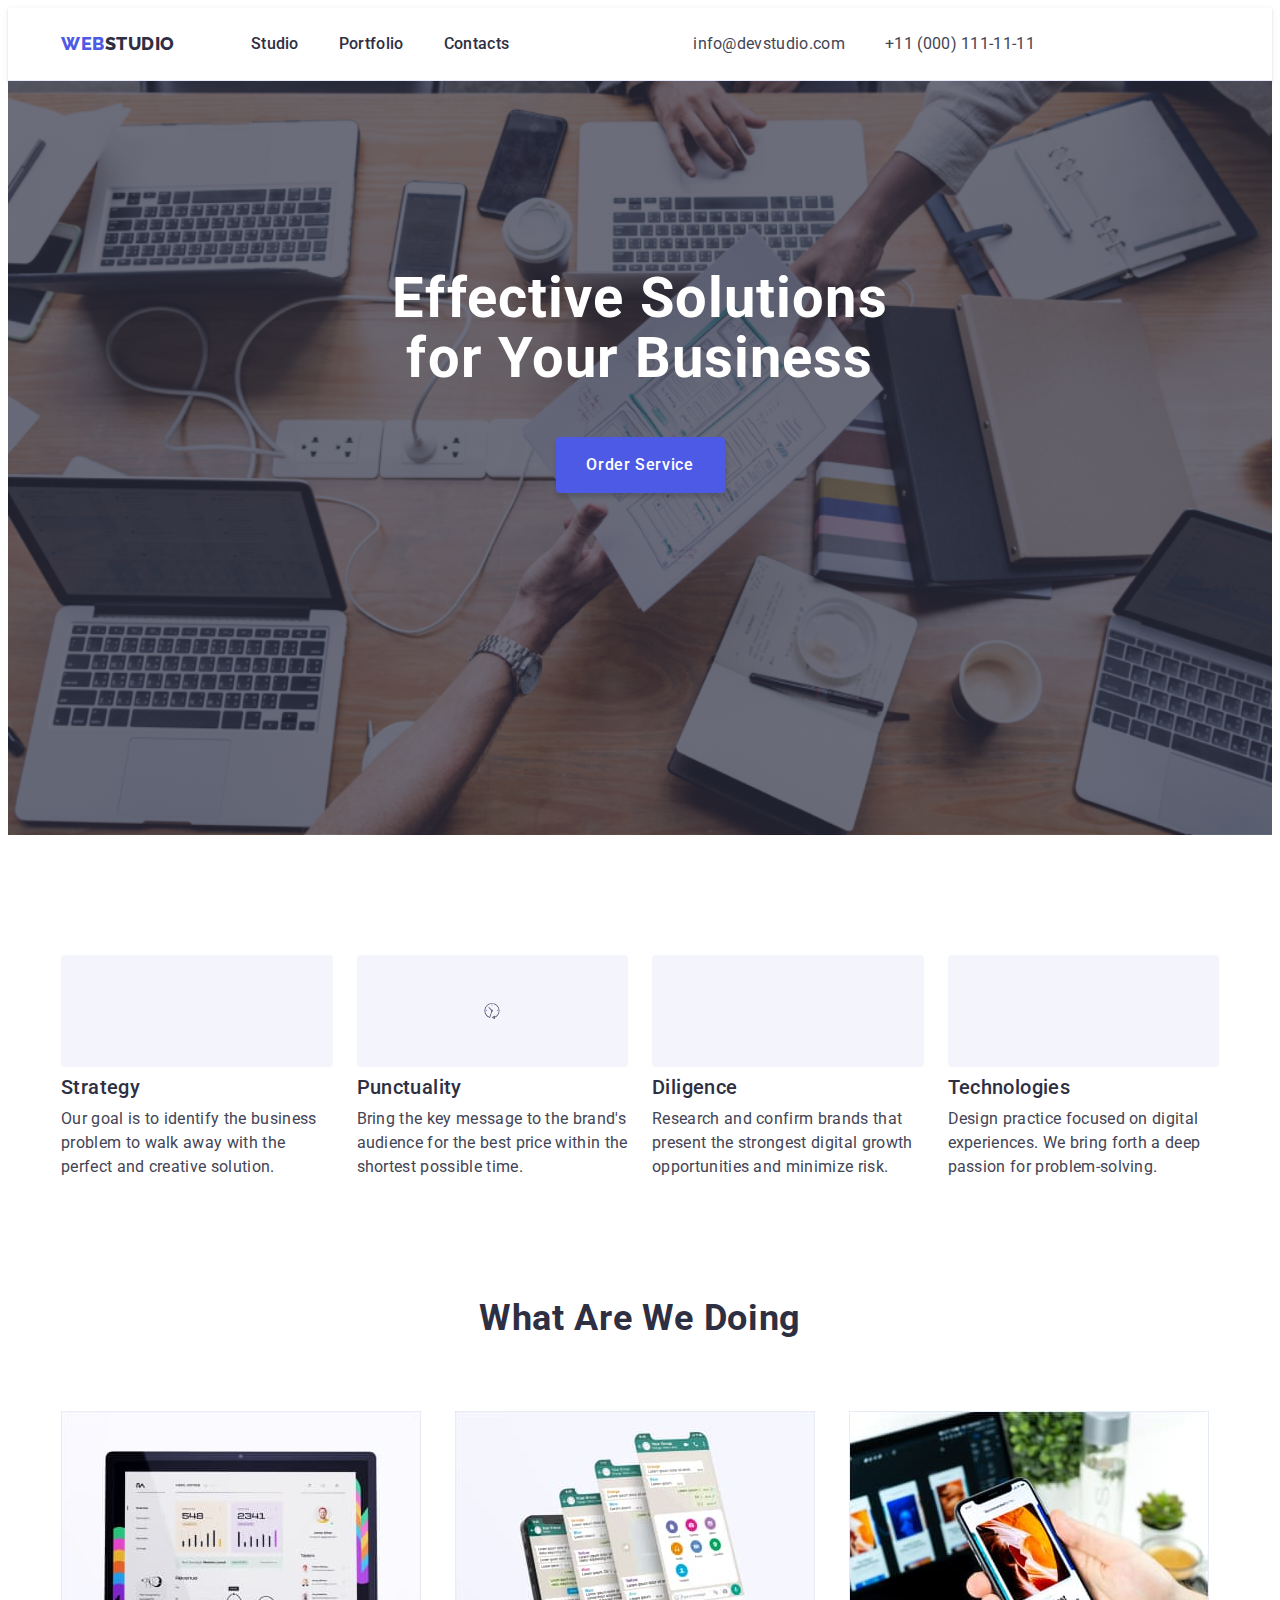
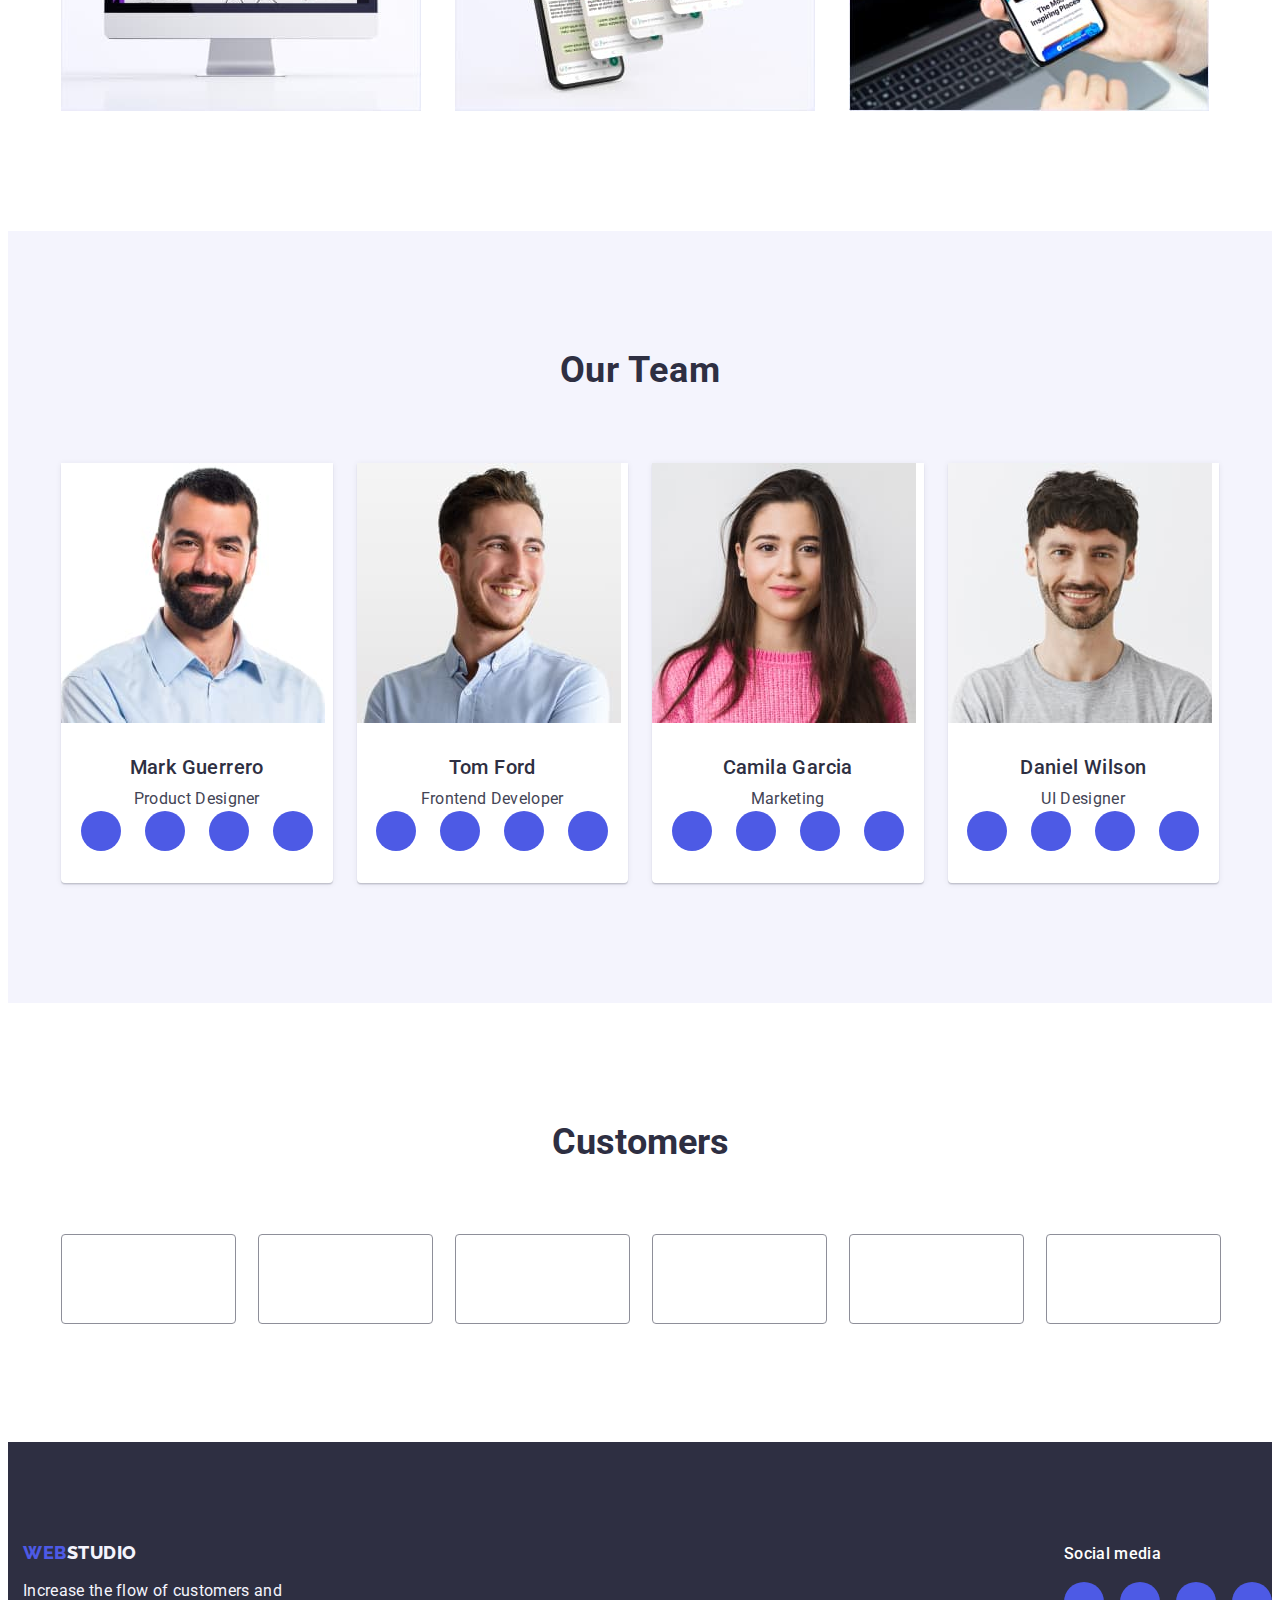
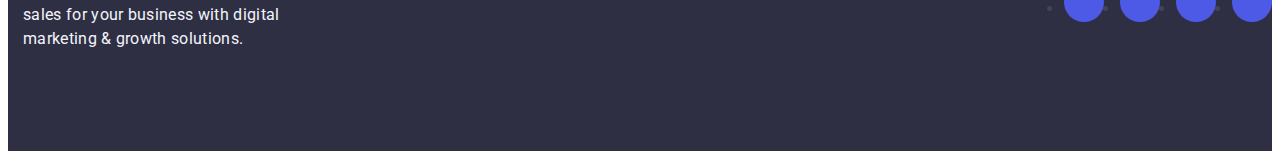
==== commit d5276002: "Update index.html" ====
--- a/index.html
+++ b/index.html
@@ -349,7 +349,7 @@
     
     
     <!--............................................................. footer -->
-    <footer class="last-bloc">
+   
        <footer class="last-bloc">
         <div class="global-footer-box">
 
@@ -384,18 +384,8 @@
                 </ul>
             </div>
 
-
-        </div>
-
-
-
-
-
+       </div>
        
-        
-      
-       
-
     </footer>
 
     
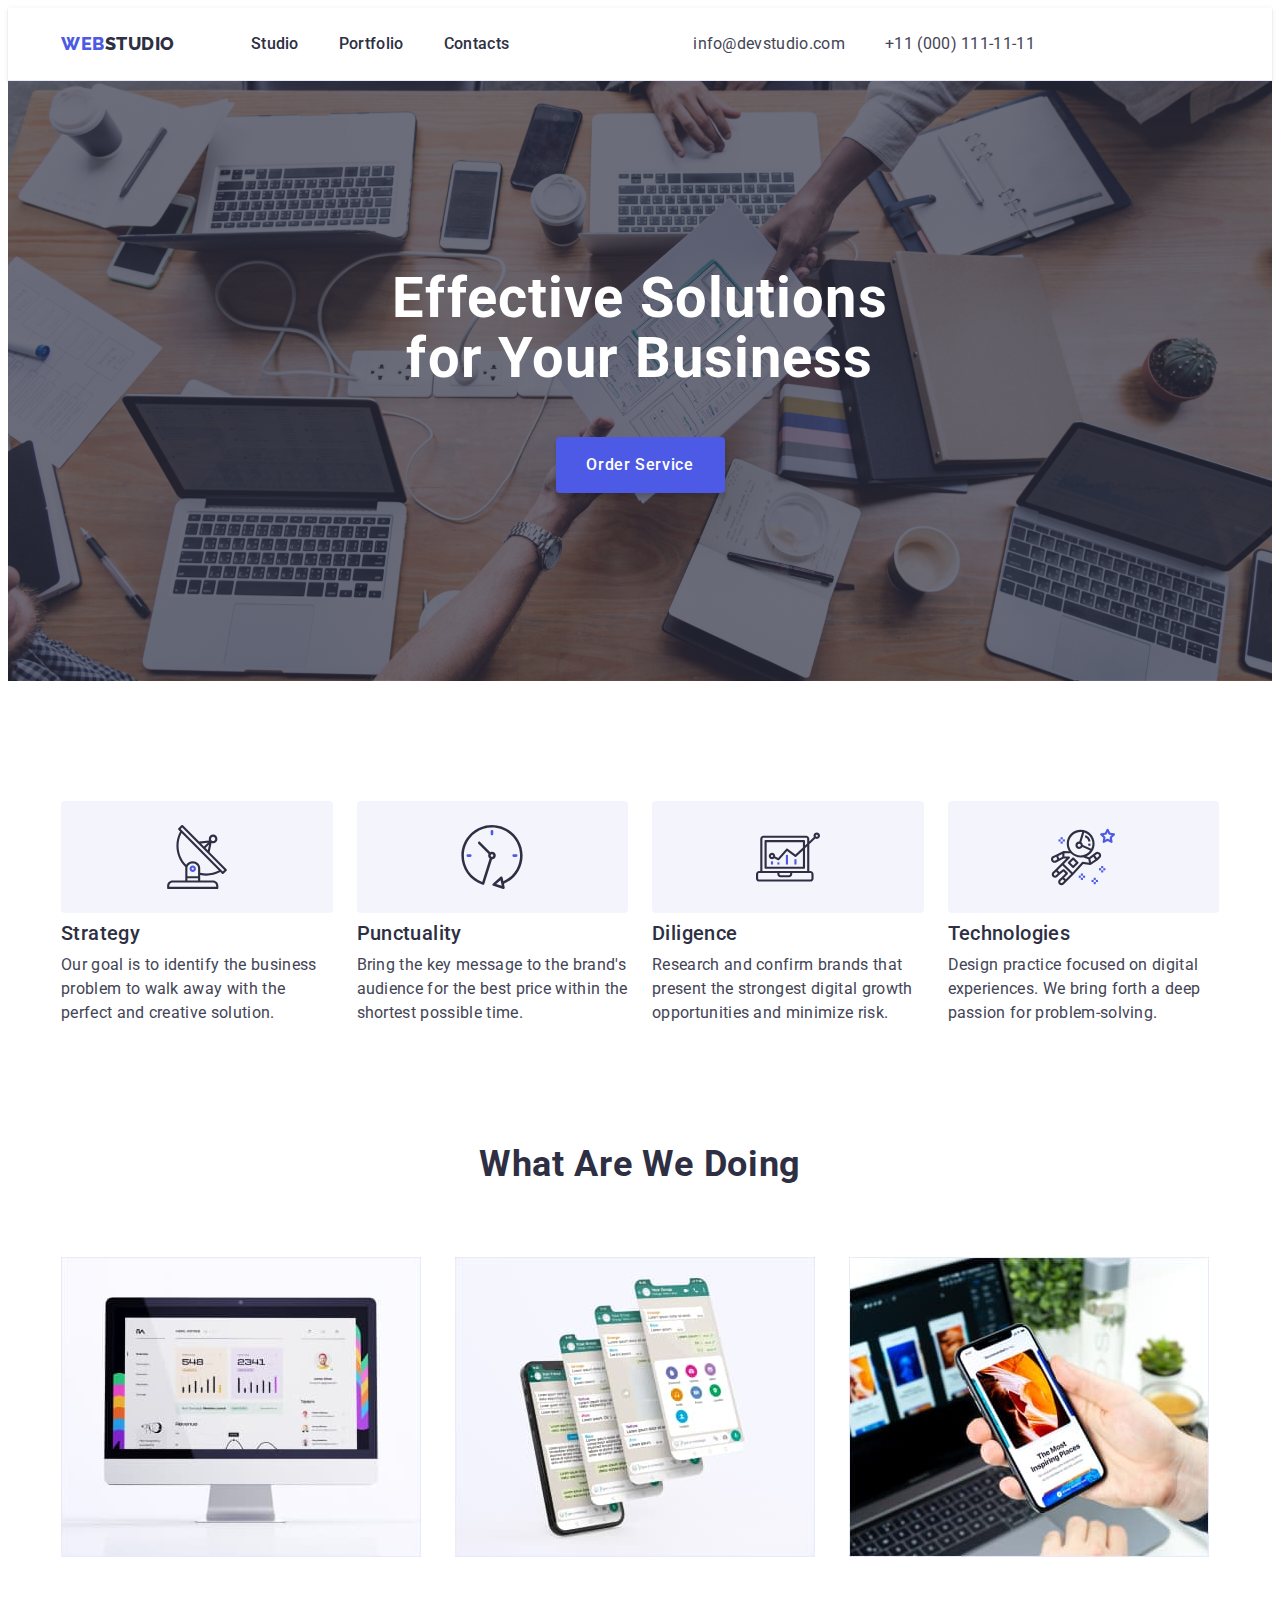
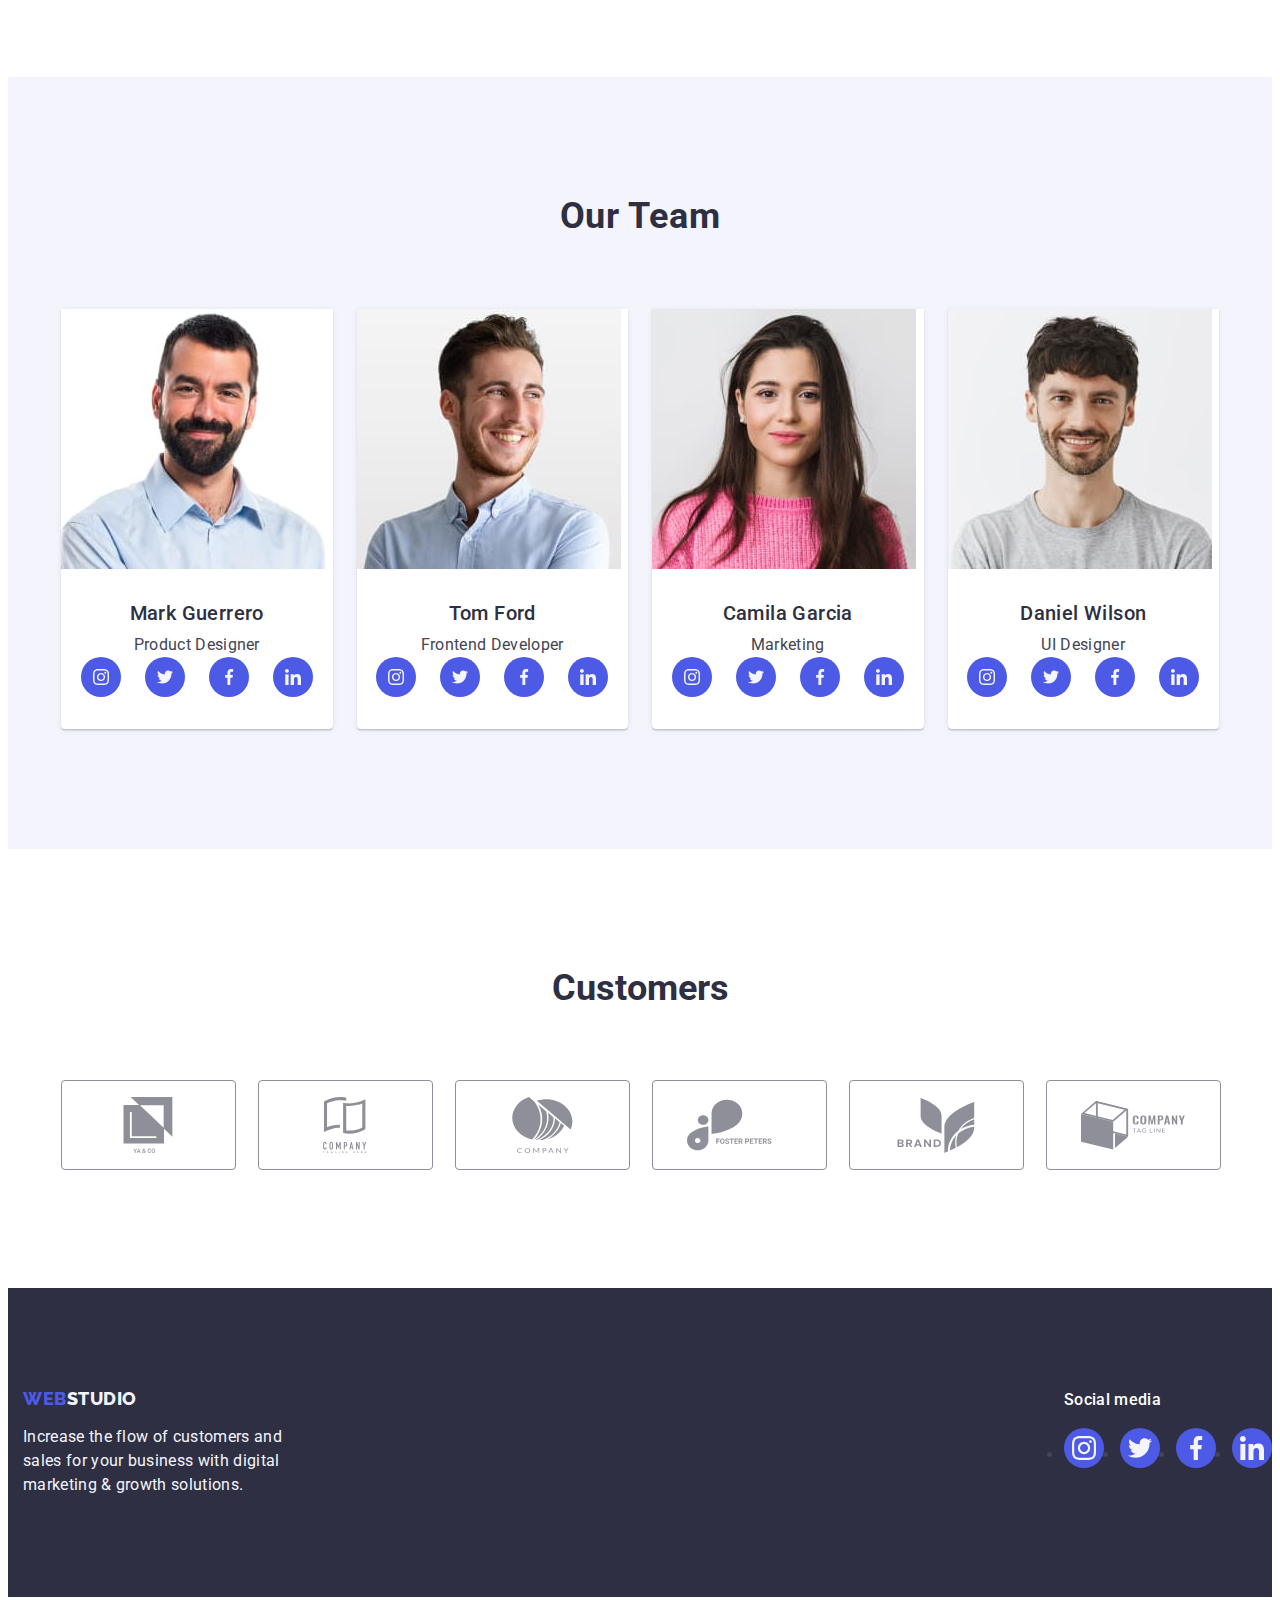
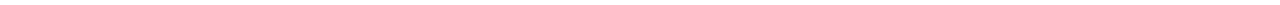
==== commit 16d13859: "Update index.html" ====
--- a/index.html
+++ b/index.html
@@ -60,9 +60,7 @@
             <div class="first-conteiner container">
                 <h1 class="bloc-logo">Effective Solutions for Your Business</h1>
                 <button type="button" class="first-button">Order Service</button>
-                <svg class="svg">
-                    <use href="/images/svg/Ellipse.svg"></use>
-                </svg>
+
             </div>
         </section>
 
@@ -76,7 +74,7 @@
                     <li class="link-one">
                         <div class="second-icon">
                             <svg width="64" height="64">
-                                <use href="./images/svg/icon-strategy.svg #strategy-icon"></use>
+                                <use href="./images/symbol-defs.svg#icon-antenna-1"></use>
                             </svg>
                         </div>
                         <h3 class="linkcc-logo">Strategy</h3>
@@ -88,7 +86,7 @@
                     <li class="link-one">
                         <div class="second-icon">
                             <svg width="64" height="64">
-                                <use href="#punctualy-icon"></use>
+                                <use href="./images/symbol-defs.svg#icon-clock-1"></use>
                             </svg>
                         </div>
                         <h3 class="linkcc-logo">Punctuality</h3>
@@ -101,7 +99,7 @@
                     <li class="link-one">
                         <div class="second-icon">
                             <svg width="64" height="64">
-                                <use href=""></use>
+                                <use href="./images/symbol-defs.svg#icon-diagram-1"></use>
                             </svg>
                         </div>
                         <h3 class="linkcc-logo">Diligence</h3>
@@ -112,7 +110,7 @@
                     <li class="link-one">
                         <div class="second-icon">
                             <svg width="64" height="64">
-                                <use href=""></use>
+                                <use href="./images/symbol-defs.svg#icon-astronaut-1"></use>
                             </svg>
                         </div>
                         <h3 class="linkcc-logo">Technologies</h3>
@@ -166,19 +164,19 @@
                             <ul class="four-list-social">
                                 <li class="four-list-child"><a class="four-list-lick" href=""><svg
                                             class="four-list-icon" width="16" height="16">
-                                            <use></use>
-                                        </svg></a></li>
-                                <li class="four-list-child"><a class="four-list-lick" href=""><svg
-                                            class="four-list-icon" width="16" height="16">
-                                            <use></use>
-                                        </svg></a></li>
-                                <li class="four-list-child"><a class="four-list-lick" href=""><svg
-                                            class="four-list-icon" width="16" height="16">
-                                            <use></use>
-                                        </svg></a></li>
-                                <li class="four-list-child"><a class="four-list-lick" href=""><svg
-                                            class="four-list-icon" width="16" height="16">
-                                            <use></use>
+                                            <use href="./images/symbol-defs.svg#icon-instagram"></use>
+                                        </svg></a></li>
+                                <li class="four-list-child"><a class="four-list-lick" href=""><svg
+                                            class="four-list-icon" width="16" height="16">
+                                            <use href="./images/symbol-defs.svg#icon-twitter"></use>
+                                        </svg></a></li>
+                                <li class="four-list-child"><a class="four-list-lick" href=""><svg
+                                            class="four-list-icon" width="16" height="16">
+                                            <use href="./images/symbol-defs.svg#icon-facebook"></use>
+                                        </svg></a></li>
+                                <li class="four-list-child"><a class="four-list-lick" href=""><svg
+                                            class="four-list-icon" width="16" height="16">
+                                            <use href="./images/symbol-defs.svg#icon-liinnked"></use>
                                         </svg></a></li>
                             </ul>
                         </div>
@@ -198,19 +196,19 @@
                             <ul class="four-list-social">
                                 <li class="four-list-child"><a class="four-list-lick" href=""><svg
                                             class="four-list-icon" width="16" height="16">
-                                            <use></use>
-                                        </svg></a></li>
-                                <li class="four-list-child"><a class="four-list-lick" href=""><svg
-                                            class="four-list-icon" width="16" height="16">
-                                            <use></use>
-                                        </svg></a></li>
-                                <li class="four-list-child"><a class="four-list-lick" href=""><svg
-                                            class="four-list-icon" width="16" height="16">
-                                            <use></use>
-                                        </svg></a></li>
-                                <li class="four-list-child"><a class="four-list-lick" href=""><svg
-                                            class="four-list-icon" width="16" height="16">
-                                            <use></use>
+                                            <use href="./images/symbol-defs.svg#icon-instagram"></use>
+                                        </svg></a></li>
+                                <li class="four-list-child"><a class="four-list-lick" href=""><svg
+                                            class="four-list-icon" width="16" height="16">
+                                            <use href="./images/symbol-defs.svg#icon-twitter"></use>
+                                        </svg></a></li>
+                                <li class="four-list-child"><a class="four-list-lick" href=""><svg
+                                            class="four-list-icon" width="16" height="16">
+                                            <use href="./images/symbol-defs.svg#icon-facebook"></use>
+                                        </svg></a></li>
+                                <li class="four-list-child"><a class="four-list-lick" href=""><svg
+                                            class="four-list-icon" width="16" height="16">
+                                            <use href="./images/symbol-defs.svg#icon-liinnked"></use>
                                         </svg></a></li>
                             </ul>
                         </div>
@@ -230,19 +228,19 @@
                             <ul class="four-list-social">
                                 <li class="four-list-child"><a class="four-list-lick" href=""><svg
                                             class="four-list-icon" width="16" height="16">
-                                            <use></use>
-                                        </svg></a></li>
-                                <li class="four-list-child"><a class="four-list-lick" href=""><svg
-                                            class="four-list-icon" width="16" height="16">
-                                            <use></use>
-                                        </svg></a></li>
-                                <li class="four-list-child"><a class="four-list-lick" href=""><svg
-                                            class="four-list-icon" width="16" height="16">
-                                            <use></use>
-                                        </svg></a></li>
-                                <li class="four-list-child"><a class="four-list-lick" href=""><svg
-                                            class="four-list-icon" width="16" height="16">
-                                            <use></use>
+                                            <use href="./images/symbol-defs.svg#icon-instagram"></use>
+                                        </svg></a></li>
+                                <li class="four-list-child"><a class="four-list-lick" href=""><svg
+                                            class="four-list-icon" width="16" height="16">
+                                            <use href="./images/symbol-defs.svg#icon-twitter"></use>
+                                        </svg></a></li>
+                                <li class="four-list-child"><a class="four-list-lick" href=""><svg
+                                            class="four-list-icon" width="16" height="16">
+                                            <use href="./images/symbol-defs.svg#icon-facebook"></use>
+                                        </svg></a></li>
+                                <li class="four-list-child"><a class="four-list-lick" href=""><svg
+                                            class="four-list-icon" width="16" height="16">
+                                            <use href="./images/symbol-defs.svg#icon-liinnked"></use>
                                         </svg></a></li>
                             </ul>
                         </div>
@@ -260,19 +258,19 @@
                             <ul class="four-list-social">
                                 <li class="four-list-child"><a class="four-list-lick" href=""><svg
                                             class="four-list-icon" width="16" height="16">
-                                            <use href=""></use>
-                                        </svg></a></li>
-                                <li class="four-list-child"><a class="four-list-lick" href=""><svg
-                                            class="four-list-icon" width="16" height="16">
-                                            <use href=""></use>
-                                        </svg></a></li>
-                                <li class="four-list-child"><a class="four-list-lick" href=""><svg
-                                            class="four-list-icon" width="16" height="16">
-                                            <use href=""></use>
-                                        </svg></a></li>
-                                <li class="four-list-child"><a class="four-list-lick" href=""><svg
-                                            class="four-list-icon" width="16" height="16">
-                                            <use href=""></use>
+                                            <use href="./images/symbol-defs.svg#icon-instagram"></use>
+                                        </svg></a></li>
+                                <li class="four-list-child"><a class="four-list-lick" href=""><svg
+                                            class="four-list-icon" width="16" height="16">
+                                            <use href="./images/symbol-defs.svg#icon-twitter"></use>
+                                        </svg></a></li>
+                                <li class="four-list-child"><a class="four-list-lick" href=""><svg
+                                            class="four-list-icon" width="16" height="16">
+                                            <use href="./images/symbol-defs.svg#icon-facebook"></use>
+                                        </svg></a></li>
+                                <li class="four-list-child"><a class="four-list-lick" href=""><svg
+                                            class="four-list-icon" width="16" height="16">
+                                            <use href="./images/symbol-defs.svg#icon-liinnked"></use>
                                         </svg></a></li>
 
                             </ul>
@@ -288,41 +286,41 @@
                 <h2 class="fife-logo">Customers</h2>
                 <ul class="fife-list">
                     <li class="fife-child"><a class="fife-linc" href=""><svg class="fife-icon" width="104" height="56">
-                                <use href=""></use>
-                            </svg>
-
-
-                        </a> </li>
-
-                    <li class="fife-child"><a class="fife-linc" href=""><svg class="fife-icon" width="104" height="56">
-                                <use href=""></use>
-                            </svg>
-
-
-                        </a> </li>
-
-                    <li class="fife-child"><a class="fife-linc" href=""><svg class="fife-icon" width="104" height="56">
-                                <use href=""></use>
-                            </svg>
-
-                        </a> </li>
-
-                    <li class="fife-child"><a class="fife-linc" href=""><svg class="fife-icon" width="104" height="56">
-                                <use href=""></use>
-                            </svg>
-
-
-                        </a> </li>
-
-                    <li class="fife-child"><a class="fife-linc" href=""><svg class="fife-icon" width="104" height="56">
-                                <use href=""></use>
-                            </svg>
-
-
-                        </a> </li>
-
-                    <li class="fife-child"><a class="fife-linc" href=""><svg class="fife-icon" width="104" height="56">
-                                <use href=""></use>
+                                <use href="./images/symbol-defs.svg#icon-group"></use>
+                            </svg>
+
+
+                        </a> </li>
+
+                    <li class="fife-child"><a class="fife-linc" href=""><svg class="fife-icon" width="104" height="56">
+                                <use href="./images/symbol-defs.svg#icon-group-thwo"></use>
+                            </svg>
+
+
+                        </a> </li>
+
+                    <li class="fife-child"><a class="fife-linc" href=""><svg class="fife-icon" width="104" height="56">
+                                <use href="./images/symbol-defs.svg#icon-group-thre"></use>
+                            </svg>
+
+                        </a> </li>
+
+                    <li class="fife-child"><a class="fife-linc" href=""><svg class="fife-icon" width="104" height="56">
+                                <use href="./images/symbol-defs.svg#icon-group-four"></use>
+                            </svg>
+
+
+                        </a> </li>
+
+                    <li class="fife-child"><a class="fife-linc" href=""><svg class="fife-icon" width="104" height="56">
+                                <use href="./images/symbol-defs.svg#icon-group-fife"></use>
+                            </svg>
+
+
+                        </a> </li>
+
+                    <li class="fife-child"><a class="fife-linc" href=""><svg class="fife-icon" width="104" height="56">
+                                <use href="./images/symbol-defs.svg#icon-group-six"></use>
                             </svg>
 
 
@@ -336,21 +334,20 @@
 
 
     </main>
-    
-    
-    
-    
-    
-    
-    
-    
-    
-    
-    
-    
+
+
+
+
+
+
+
+
+
+
+
+
     <!--............................................................. footer -->
-   
-       <footer class="last-bloc">
+    <footer class="last-bloc">
         <div class="global-footer-box">
 
 
@@ -363,83 +360,37 @@
 
             </div>
             <div class="social-footer">
-                <p class="social-parahraf"> Social media</p>
+                <p class="social-parahraf">Social media</p>
                 <ul class="footer-list">
                     <li class="footer-child"><a class="footer-linc" href=""><svg class="footer-icon" width="24"
                                 height="24">
-                                <use href=""></use>
+                                <use href="./images/symbol-defs.svg#icon-instagram"></use>
                             </svg></a></li>
                     <li class="footer-child"><a class="footer-linc" href=""><svg class="footer-icon" width="24"
                                 height="24">
-                                <use href=""></use>
+                                <use href="./images/symbol-defs.svg#icon-twitter"></use>
                             </svg></a></li>
                     <li class="footer-child"><a class="footer-linc" href=""><svg class="footer-icon" width="24"
                                 height="24">
-                                <use href=""></use>
+                                <use href="./images/symbol-defs.svg#icon-facebook"></use>
                             </svg></a></li>
                     <li class="footer-child"><a class="footer-linc" href=""><svg class="footer-icon" width="24"
                                 height="24">
-                                <use href=""></use>
+                                <use href="./images/symbol-defs.svg#icon-liinnked"></use>
                             </svg></a></li>
                 </ul>
             </div>
 
-       </div>
-       
+
+        </div>
+
+
+
     </footer>
 
-    
-    
-    
-    
-    
-    
-    
-    
-    
-    
-    
-    
-    
-    
-    
-    
-    
-    
-    
-
-    <!-- sprayt -->
-    <svg display="none">
-        <symbol id="strategy-icon" viewBox="0 0 264 112">
-            <path
-                d="M161.546 68.1952L144.66 51.1851L146.534 41.9541C147.018 42.1429 147.532 42.2416 148.051 42.2453H148.064C150.448 42.2735 152.404 40.3633 152.432 37.9788C152.461 35.5943 150.55 33.6384 148.166 33.6101C145.781 33.582 143.825 35.4921 143.797 37.8767C143.791 38.3869 143.875 38.8941 144.047 39.3749L134.127 40.5856L117.945 24.32C117.747 24.1175 117.476 24.0023 117.192 24C116.912 24.0015 116.644 24.1129 116.445 24.3104L113.42 27.3184C113.004 27.7349 113.004 28.4101 113.42 28.8267L115.048 30.4779C108.742 42.0737 110.79 56.4335 120.087 65.8037C120.172 65.8853 120.271 65.9513 120.379 65.9989C120.312 66.3599 120.277 66.7261 120.275 67.0933V79.4667H107.475C104.531 79.4701 102.145 81.856 102.141 84.8V86.9333C102.141 87.5224 102.619 88 103.208 88H152.275C152.864 88 153.341 87.5224 153.341 86.9333V84.8C153.338 81.856 150.952 79.4701 148.008 79.4667H135.208V73.9829C137.213 74.4035 139.256 74.6179 141.305 74.6229C146.221 74.6176 151.059 73.392 155.385 71.056L157.021 72.7019C157.22 72.9044 157.491 73.0196 157.775 73.0219C158.055 73.0204 158.323 72.9089 158.521 72.7115L161.546 69.7035C161.963 69.2869 161.963 68.6117 161.546 68.1952ZM146.56 36.4661C147.395 35.6352 148.746 35.6389 149.577 36.4743C150.407 37.3096 150.404 38.6604 149.568 39.4912C149.169 39.8889 148.627 40.1121 148.063 40.112H148.057C146.879 40.1059 145.929 39.1459 145.935 37.9676C145.938 37.4036 146.164 36.8639 146.564 36.4661H146.56ZM144.049 43.4752L142.852 49.3664L140.501 47.0016L144.049 43.4752ZM142.837 41.6715L138.997 45.4891L136.026 42.5024L142.837 41.6715ZM148.008 81.6C149.775 81.6 151.208 83.0327 151.208 84.8V85.8667H104.275V84.8C104.275 83.0327 105.707 81.6 107.475 81.6H148.008ZM133.075 77.3333V79.4667H122.408V77.3333H133.075ZM122.408 75.2V67.0933C122.408 64.5056 124.801 62.4 127.741 62.4C130.682 62.4 133.075 64.5056 133.075 67.0933V75.2H122.408ZM135.208 71.808V67.0933C135.208 63.3291 131.859 60.2667 127.741 60.2667C125.079 60.2259 122.59 61.5809 121.179 63.8389C113.064 55.2913 111.236 42.5485 116.622 32.0647L153.826 69.4816C148.081 72.404 141.495 73.2268 135.208 71.808ZM157.786 70.4405L156.283 68.9291L117.181 29.5915L115.672 28.0789L117.181 26.5749L133.051 42.5344C133.059 42.5344 133.063 42.5483 133.071 42.5536L159.3 68.9365L157.786 70.4405Z"
-                fill="#2E2F42" />
-            <path
-                d="M127.751 64.5333H127.741C125.974 64.5306 124.539 65.9612 124.537 67.7285C124.534 69.4958 125.965 70.9306 127.732 70.9333H127.741C129.509 70.936 130.944 69.5054 130.946 67.7381C130.949 65.9708 129.518 64.536 127.751 64.5333ZM128.498 68.4896C128.297 68.6893 128.025 68.801 127.741 68.8C127.152 68.7969 126.677 68.3169 126.68 67.7278C126.682 67.4458 126.795 67.176 126.995 66.977C127.193 66.7796 127.461 66.6681 127.741 66.6666C128.331 66.6697 128.806 67.1497 128.803 67.7388C128.801 68.0208 128.688 68.2906 128.488 68.4896H128.498Z"
-                fill="#4D5AE5" />
-
-        </symbol>
-
-        <symbol id="punctualy-icon" viewBox="0 0 264 112">
-            <g clip-path="url(#clip0_302815_4919)">
-                <path
-                    d="M162.593 54.6025C162.59 37.6978 148.883 23.9966 131.978 24C115.073 24.0034 101.372 37.7109 101.375 54.6157C101.378 67.9316 109.989 79.7178 122.674 83.7681C122.795 83.8062 122.921 83.8257 123.047 83.8252C123.289 83.8247 123.525 83.7603 123.732 83.6377C124.002 83.478 124.204 83.2241 124.299 82.9248L132.029 58.4248C134.142 58.4141 135.846 56.6919 135.835 54.5791C135.824 52.4658 134.103 50.7617 131.989 50.7725C131.421 50.7749 130.86 50.9058 130.349 51.1553L120.137 40.9419C119.63 40.4526 118.823 40.4668 118.334 40.9731C117.856 41.4678 117.856 42.251 118.334 42.7456L128.541 52.9639C127.757 54.5625 128.205 56.4922 129.613 57.582L122.248 80.9277C107.692 75.5659 100.239 59.4199 105.601 44.8643C110.963 30.3086 127.109 22.8555 141.665 28.2173C156.22 33.5791 163.673 49.7256 158.312 64.2808C155.692 71.3921 150.31 77.1431 143.387 80.2275L142.591 76.479C142.446 75.79 141.769 75.3496 141.08 75.4956C140.862 75.542 140.661 75.6441 140.495 75.792L132.821 82.6431C132.294 83.1113 132.248 83.9175 132.716 84.4439C132.869 84.6148 133.064 84.7417 133.283 84.8115L143.08 87.9385C143.75 88.1538 144.469 87.7852 144.684 87.1143C144.752 86.9024 144.764 86.6768 144.718 86.459L143.936 82.7808C155.264 78.0049 162.62 66.8965 162.593 54.6025ZM131.984 53.3272C132.688 53.3272 133.26 53.8984 133.26 54.6025C133.26 55.3071 132.688 55.8779 131.984 55.8779C131.28 55.8779 130.709 55.3071 130.709 54.6025C130.709 53.8984 131.28 53.3272 131.984 53.3272ZM136.185 83.0552L140.553 79.1587L141.759 84.8394L136.185 83.0552Z"
-                    fill="#2E2F42" />
-                <path
-                    d="M130.709 30.3701V32.9209C130.709 33.6255 131.28 34.1963 131.984 34.1963C132.688 34.1963 133.26 33.6255 133.26 32.9209V30.3701C133.26 29.666 132.688 29.0947 131.984 29.0947C131.28 29.0947 130.709 29.666 130.709 30.3701Z"
-                    fill="#4D5AE5" />
-                <path
-                    d="M107.752 53.3271C107.047 53.3271 106.477 53.8984 106.477 54.6025C106.477 55.3071 107.047 55.8779 107.752 55.8779H110.303C111.007 55.8779 111.578 55.3071 111.578 54.6025C111.578 53.8984 111.007 53.3271 110.303 53.3271H107.752Z"
-                    fill="#4D5AE5" />
-                <path
-                    d="M156.216 55.8779C156.921 55.8779 157.492 55.3071 157.492 54.6025C157.492 53.8984 156.921 53.3271 156.216 53.3271H153.665C152.961 53.3271 152.39 53.8984 152.39 54.6025C152.39 55.3071 152.961 55.8779 153.665 55.8779H156.216Z"
-                    fill="#4D5AE5" />
-            </g>
-
-        </symbol>
-
-
-    </svg>
+
+
+
 </body>
 
 </html>
--- a/css/style.css
+++ b/css/style.css
@@ -530,7 +530,7 @@
 
 .last-continer {
    
-    margin-right: 120px;
+    gap: 120px
 }
 .global-footer-box {
     display: flex;
@@ -660,8 +660,11 @@
 
 .link {
     text-decoration: none;
-}
-
+    display: block;
+}
+.link:is(:hover, :focus) {
+    box-shadow: 0px 1px 6px rgba(46, 47, 66, 0.08), 0px 1px 1px rgba(46, 47, 66, 0.16), 0px 2px 1px rgba(46, 47, 66, 0.08);
+}
 
 
 
@@ -708,6 +711,7 @@
     background-color: var(--second-background-color, #404BBF);
     color: var(--main-color);
     border: 1px solid transparent;
+    box-shadow: 0px 3px 1px rgba(0, 0, 0, 0.1), 0px 2px 1px rgba(0, 0, 0, 0.08), 0px 2px 2px rgba(0, 0, 0, 0.12);
 }
 
 .filter {
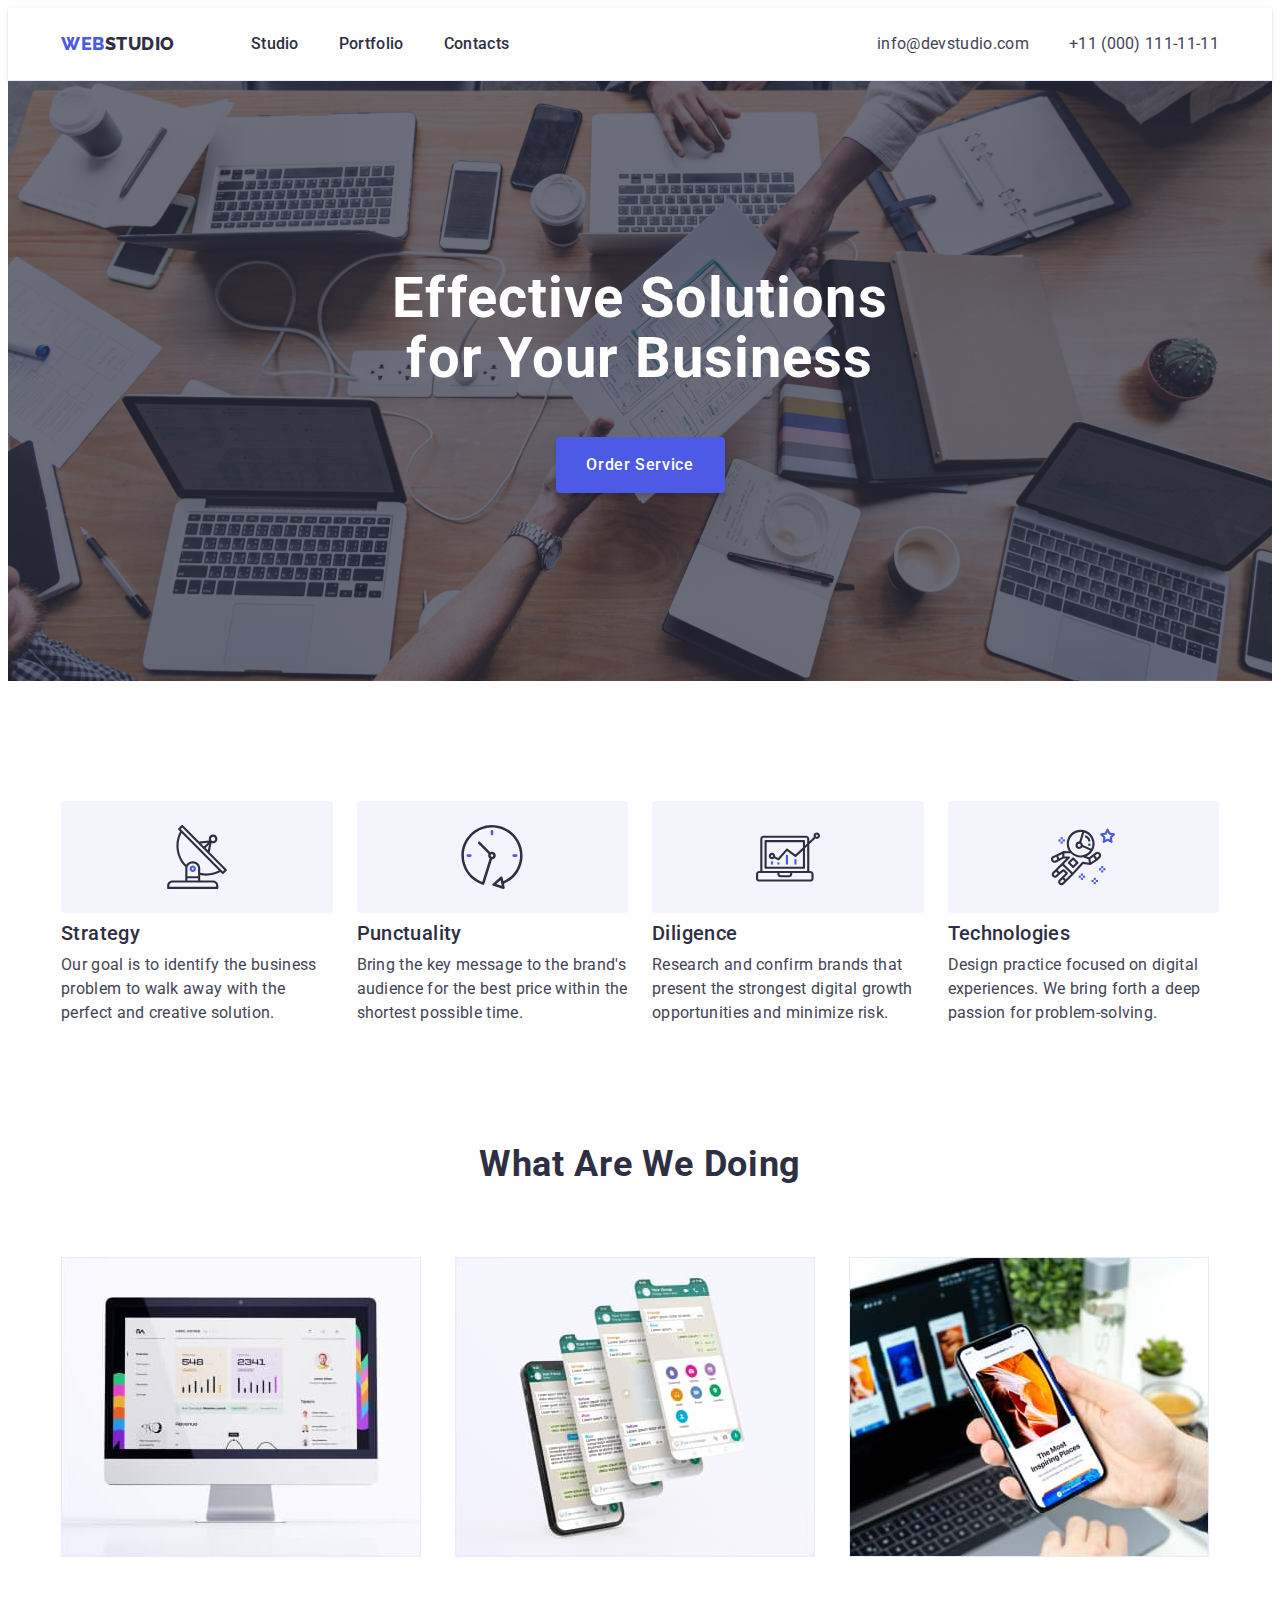
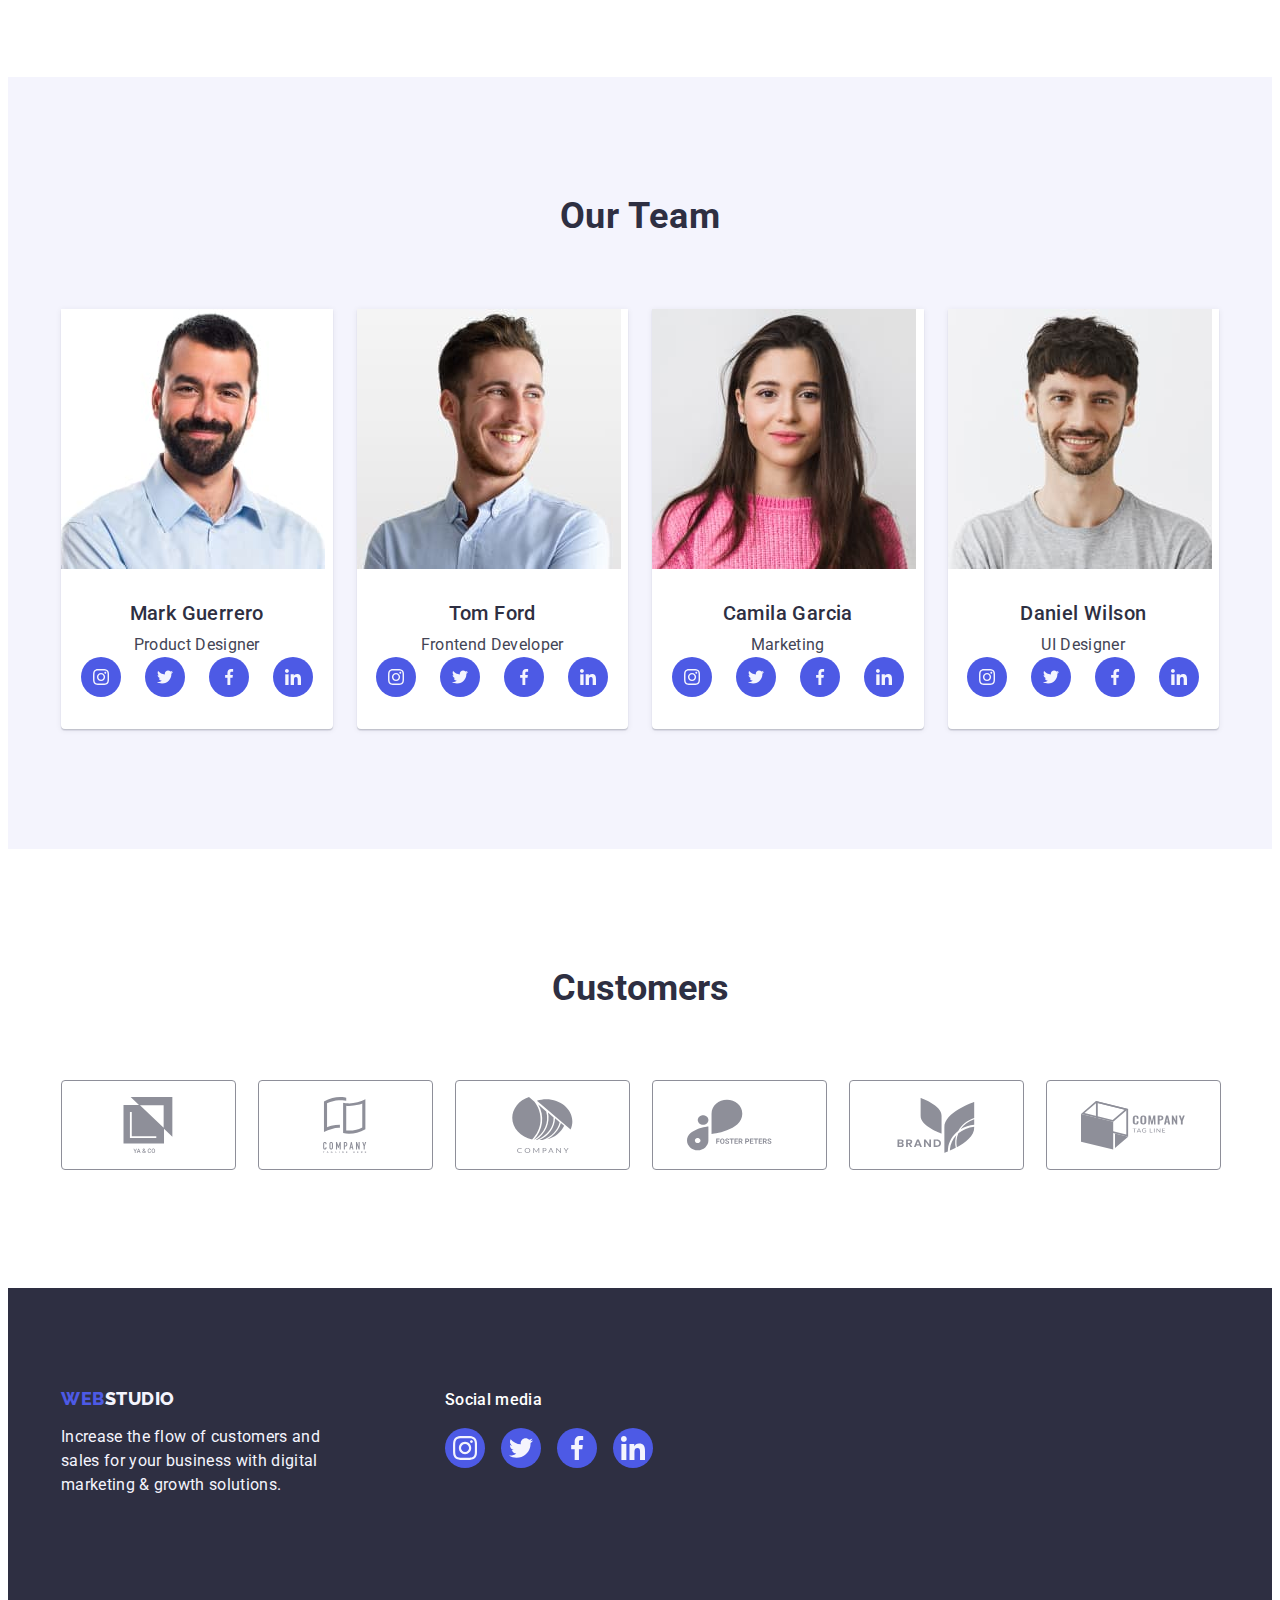
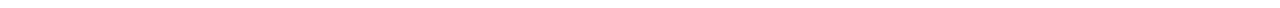
==== commit d44f5562: "Update index.html" ====
--- a/index.html
+++ b/index.html
@@ -74,7 +74,7 @@
                     <li class="link-one">
                         <div class="second-icon">
                             <svg width="64" height="64">
-                                <use href="./images/symbol-defs.svg#icon-antenna-1"></use>
+                                <use href="./images/icons.svg#icon-antenna-1"></use>
                             </svg>
                         </div>
                         <h3 class="linkcc-logo">Strategy</h3>
@@ -86,7 +86,7 @@
                     <li class="link-one">
                         <div class="second-icon">
                             <svg width="64" height="64">
-                                <use href="./images/symbol-defs.svg#icon-clock-1"></use>
+                                <use href="./images/icons.svg#icon-clock-1"></use>
                             </svg>
                         </div>
                         <h3 class="linkcc-logo">Punctuality</h3>
@@ -99,7 +99,7 @@
                     <li class="link-one">
                         <div class="second-icon">
                             <svg width="64" height="64">
-                                <use href="./images/symbol-defs.svg#icon-diagram-1"></use>
+                                <use href="./images/icons.svg#icon-diagram-1"></use>
                             </svg>
                         </div>
                         <h3 class="linkcc-logo">Diligence</h3>
@@ -110,7 +110,7 @@
                     <li class="link-one">
                         <div class="second-icon">
                             <svg width="64" height="64">
-                                <use href="./images/symbol-defs.svg#icon-astronaut-1"></use>
+                                <use href="./images/icons.svg#icon-astronaut-1"></use>
                             </svg>
                         </div>
                         <h3 class="linkcc-logo">Technologies</h3>
@@ -164,19 +164,19 @@
                             <ul class="four-list-social">
                                 <li class="four-list-child"><a class="four-list-lick" href=""><svg
                                             class="four-list-icon" width="16" height="16">
-                                            <use href="./images/symbol-defs.svg#icon-instagram"></use>
-                                        </svg></a></li>
-                                <li class="four-list-child"><a class="four-list-lick" href=""><svg
-                                            class="four-list-icon" width="16" height="16">
-                                            <use href="./images/symbol-defs.svg#icon-twitter"></use>
-                                        </svg></a></li>
-                                <li class="four-list-child"><a class="four-list-lick" href=""><svg
-                                            class="four-list-icon" width="16" height="16">
-                                            <use href="./images/symbol-defs.svg#icon-facebook"></use>
-                                        </svg></a></li>
-                                <li class="four-list-child"><a class="four-list-lick" href=""><svg
-                                            class="four-list-icon" width="16" height="16">
-                                            <use href="./images/symbol-defs.svg#icon-liinnked"></use>
+                                            <use href="./images/icons.svg#icon-instagram"></use>
+                                        </svg></a></li>
+                                <li class="four-list-child"><a class="four-list-lick" href=""><svg
+                                            class="four-list-icon" width="16" height="16">
+                                            <use href="./images/icons.svg#icon-twitter"></use>
+                                        </svg></a></li>
+                                <li class="four-list-child"><a class="four-list-lick" href=""><svg
+                                            class="four-list-icon" width="16" height="16">
+                                            <use href="./images/icons.svg#icon-facebook"></use>
+                                        </svg></a></li>
+                                <li class="four-list-child"><a class="four-list-lick" href=""><svg
+                                            class="four-list-icon" width="16" height="16">
+                                            <use href="./images/icons.svg#icon-liinnked"></use>
                                         </svg></a></li>
                             </ul>
                         </div>
@@ -196,19 +196,19 @@
                             <ul class="four-list-social">
                                 <li class="four-list-child"><a class="four-list-lick" href=""><svg
                                             class="four-list-icon" width="16" height="16">
-                                            <use href="./images/symbol-defs.svg#icon-instagram"></use>
-                                        </svg></a></li>
-                                <li class="four-list-child"><a class="four-list-lick" href=""><svg
-                                            class="four-list-icon" width="16" height="16">
-                                            <use href="./images/symbol-defs.svg#icon-twitter"></use>
-                                        </svg></a></li>
-                                <li class="four-list-child"><a class="four-list-lick" href=""><svg
-                                            class="four-list-icon" width="16" height="16">
-                                            <use href="./images/symbol-defs.svg#icon-facebook"></use>
-                                        </svg></a></li>
-                                <li class="four-list-child"><a class="four-list-lick" href=""><svg
-                                            class="four-list-icon" width="16" height="16">
-                                            <use href="./images/symbol-defs.svg#icon-liinnked"></use>
+                                            <use href="./images/icons.svg#icon-instagram"></use>
+                                        </svg></a></li>
+                                <li class="four-list-child"><a class="four-list-lick" href=""><svg
+                                            class="four-list-icon" width="16" height="16">
+                                            <use href="./images/icons.svg#icon-twitter"></use>
+                                        </svg></a></li>
+                                <li class="four-list-child"><a class="four-list-lick" href=""><svg
+                                            class="four-list-icon" width="16" height="16">
+                                            <use href="./images/icons.svg#icon-facebook"></use>
+                                        </svg></a></li>
+                                <li class="four-list-child"><a class="four-list-lick" href=""><svg
+                                            class="four-list-icon" width="16" height="16">
+                                            <use href="./images/icons.svg#icon-liinnked"></use>
                                         </svg></a></li>
                             </ul>
                         </div>
@@ -228,19 +228,19 @@
                             <ul class="four-list-social">
                                 <li class="four-list-child"><a class="four-list-lick" href=""><svg
                                             class="four-list-icon" width="16" height="16">
-                                            <use href="./images/symbol-defs.svg#icon-instagram"></use>
-                                        </svg></a></li>
-                                <li class="four-list-child"><a class="four-list-lick" href=""><svg
-                                            class="four-list-icon" width="16" height="16">
-                                            <use href="./images/symbol-defs.svg#icon-twitter"></use>
-                                        </svg></a></li>
-                                <li class="four-list-child"><a class="four-list-lick" href=""><svg
-                                            class="four-list-icon" width="16" height="16">
-                                            <use href="./images/symbol-defs.svg#icon-facebook"></use>
-                                        </svg></a></li>
-                                <li class="four-list-child"><a class="four-list-lick" href=""><svg
-                                            class="four-list-icon" width="16" height="16">
-                                            <use href="./images/symbol-defs.svg#icon-liinnked"></use>
+                                            <use href="./images/icons.svg#icon-instagram"></use>
+                                        </svg></a></li>
+                                <li class="four-list-child"><a class="four-list-lick" href=""><svg
+                                            class="four-list-icon" width="16" height="16">
+                                            <use href="./images/icons.svg#icon-twitter"></use>
+                                        </svg></a></li>
+                                <li class="four-list-child"><a class="four-list-lick" href=""><svg
+                                            class="four-list-icon" width="16" height="16">
+                                            <use href="./images/icons.svg#icon-facebook"></use>
+                                        </svg></a></li>
+                                <li class="four-list-child"><a class="four-list-lick" href=""><svg
+                                            class="four-list-icon" width="16" height="16">
+                                            <use href="./images/icons.svg#icon-liinnked"></use>
                                         </svg></a></li>
                             </ul>
                         </div>
@@ -258,19 +258,19 @@
                             <ul class="four-list-social">
                                 <li class="four-list-child"><a class="four-list-lick" href=""><svg
                                             class="four-list-icon" width="16" height="16">
-                                            <use href="./images/symbol-defs.svg#icon-instagram"></use>
-                                        </svg></a></li>
-                                <li class="four-list-child"><a class="four-list-lick" href=""><svg
-                                            class="four-list-icon" width="16" height="16">
-                                            <use href="./images/symbol-defs.svg#icon-twitter"></use>
-                                        </svg></a></li>
-                                <li class="four-list-child"><a class="four-list-lick" href=""><svg
-                                            class="four-list-icon" width="16" height="16">
-                                            <use href="./images/symbol-defs.svg#icon-facebook"></use>
-                                        </svg></a></li>
-                                <li class="four-list-child"><a class="four-list-lick" href=""><svg
-                                            class="four-list-icon" width="16" height="16">
-                                            <use href="./images/symbol-defs.svg#icon-liinnked"></use>
+                                            <use href="./images/icons.svg#icon-instagram"></use>
+                                        </svg></a></li>
+                                <li class="four-list-child"><a class="four-list-lick" href=""><svg
+                                            class="four-list-icon" width="16" height="16">
+                                            <use href="./images/icons.svg#icon-twitter"></use>
+                                        </svg></a></li>
+                                <li class="four-list-child"><a class="four-list-lick" href=""><svg
+                                            class="four-list-icon" width="16" height="16">
+                                            <use href="./images/icons.svg#icon-facebook"></use>
+                                        </svg></a></li>
+                                <li class="four-list-child"><a class="four-list-lick" href=""><svg
+                                            class="four-list-icon" width="16" height="16">
+                                            <use href="./images/icons.svg#icon-liinnked"></use>
                                         </svg></a></li>
 
                             </ul>
@@ -286,41 +286,41 @@
                 <h2 class="fife-logo">Customers</h2>
                 <ul class="fife-list">
                     <li class="fife-child"><a class="fife-linc" href=""><svg class="fife-icon" width="104" height="56">
-                                <use href="./images/symbol-defs.svg#icon-group"></use>
-                            </svg>
-
-
-                        </a> </li>
-
-                    <li class="fife-child"><a class="fife-linc" href=""><svg class="fife-icon" width="104" height="56">
-                                <use href="./images/symbol-defs.svg#icon-group-thwo"></use>
-                            </svg>
-
-
-                        </a> </li>
-
-                    <li class="fife-child"><a class="fife-linc" href=""><svg class="fife-icon" width="104" height="56">
-                                <use href="./images/symbol-defs.svg#icon-group-thre"></use>
-                            </svg>
-
-                        </a> </li>
-
-                    <li class="fife-child"><a class="fife-linc" href=""><svg class="fife-icon" width="104" height="56">
-                                <use href="./images/symbol-defs.svg#icon-group-four"></use>
-                            </svg>
-
-
-                        </a> </li>
-
-                    <li class="fife-child"><a class="fife-linc" href=""><svg class="fife-icon" width="104" height="56">
-                                <use href="./images/symbol-defs.svg#icon-group-fife"></use>
-                            </svg>
-
-
-                        </a> </li>
-
-                    <li class="fife-child"><a class="fife-linc" href=""><svg class="fife-icon" width="104" height="56">
-                                <use href="./images/symbol-defs.svg#icon-group-six"></use>
+                                <use href="./images/icons.svg#icon-group"></use>
+                            </svg>
+
+
+                        </a> </li>
+
+                    <li class="fife-child"><a class="fife-linc" href=""><svg class="fife-icon" width="104" height="56">
+                                <use href="./images/icons.svg#icon-group-thwo"></use>
+                            </svg>
+
+
+                        </a> </li>
+
+                    <li class="fife-child"><a class="fife-linc" href=""><svg class="fife-icon" width="104" height="56">
+                                <use href="./images/icons.svg#icon-group-thre"></use>
+                            </svg>
+
+                        </a> </li>
+
+                    <li class="fife-child"><a class="fife-linc" href=""><svg class="fife-icon" width="104" height="56">
+                                <use href="./images/icons.svg#icon-group-four"></use>
+                            </svg>
+
+
+                        </a> </li>
+
+                    <li class="fife-child"><a class="fife-linc" href=""><svg class="fife-icon" width="104" height="56">
+                                <use href="./images/icons.svg#icon-group-fife"></use>
+                            </svg>
+
+
+                        </a> </li>
+
+                    <li class="fife-child"><a class="fife-linc" href=""><svg class="fife-icon" width="104" height="56">
+                                <use href="./images/icons.svg#icon-group-six"></use>
                             </svg>
 
 
@@ -347,11 +347,11 @@
 
 
     <!--............................................................. footer -->
-    <footer class="last-bloc">
-        <div class="global-footer-box">
-
-
-            <div class="last-continer container">
+    <footer class="last-bloc ">
+
+        <div class="global-footer-box container">
+
+            <div class="last-continer ">
                 <a class="last link" href="./index.html">Web<span class="seme-text">Studio</span>
                 </a>
                 <p class="last-parahraf">Increase the flow of customers and sales
@@ -364,33 +364,47 @@
                 <ul class="footer-list">
                     <li class="footer-child"><a class="footer-linc" href=""><svg class="footer-icon" width="24"
                                 height="24">
-                                <use href="./images/symbol-defs.svg#icon-instagram"></use>
+                                <use href="./images/icons.svg#icon-instagram"></use>
                             </svg></a></li>
                     <li class="footer-child"><a class="footer-linc" href=""><svg class="footer-icon" width="24"
                                 height="24">
-                                <use href="./images/symbol-defs.svg#icon-twitter"></use>
+                                <use href="./images/icons.svg#icon-twitter"></use>
                             </svg></a></li>
                     <li class="footer-child"><a class="footer-linc" href=""><svg class="footer-icon" width="24"
                                 height="24">
-                                <use href="./images/symbol-defs.svg#icon-facebook"></use>
+                                <use href="./images/icons.svg#icon-facebook"></use>
                             </svg></a></li>
                     <li class="footer-child"><a class="footer-linc" href=""><svg class="footer-icon" width="24"
                                 height="24">
-                                <use href="./images/symbol-defs.svg#icon-liinnked"></use>
+                                <use href="./images/icons.svg#icon-liinnked"></use>
                             </svg></a></li>
                 </ul>
             </div>
 
-
         </div>
 
-
-
     </footer>
 
 
 
 
+
+
+
+
+
+
+
+
+
+
+
+
+
+
+
+
+
 </body>
 
 </html>
--- a/css/style.css
+++ b/css/style.css
@@ -50,7 +50,8 @@
     align-items: center;
     display: flex;
     margin: 0;
-   
+    margin-left: 0;
+    margin-right: 0;
 }
 
 .header-bloc {
@@ -146,7 +147,8 @@
 
 .main-contact {
     font-style: normal;
-   margin: 0 auto;
+     
+     margin-left: auto;
 }
 
 .linkk-header {
@@ -491,10 +493,6 @@
     background: var(--logo-color);
 }
 
-
-
-
-
 .last span {
     color: var(--four-section-color);
 }
@@ -520,21 +518,35 @@
 
 }
 
+.link {
+    text-decoration: none;
+    display: block;
+}
+
 .last-parahraf {
     font-size: 16px;
     line-height: 24px;
     letter-spacing: 0.02em;
     color: var(--four-section-color);
     width: 264px;
-}
+    margin: 0;
+
+}
+
+
+
 
 .last-continer {
-   
-    gap: 120px
-}
+    margin-right: 120px;
+    height: 112px;
+
+
+}
+
 .global-footer-box {
     display: flex;
     align-items: baseline;
+
 }
 
 .social-parahraf {
@@ -549,14 +561,18 @@
 
 }
 
+
+
 .footer-list {
     display: flex;
     gap: 16px;
+
 }
 
 .footer-child {
     width: 40px;
     height: 40px;
+    list-style-type: none;
 }
 
 .footer-linc {
@@ -583,20 +599,24 @@
 
 
 
-
-/* ...................................................portfolio */
-.parahraf-conteiner {
-    padding: 96px 0 120px;
-
-
-}
-
 .container {
     width: 1158px;
     margin: 0 auto;
     padding-left: 15px;
     padding-right: 15px;
 }
+
+
+
+
+/* ...................................................portfolio */
+.parahraf-conteiner {
+    padding: 96px 0 120px;
+
+
+}
+
+
 
 
 .secondd-logo {
